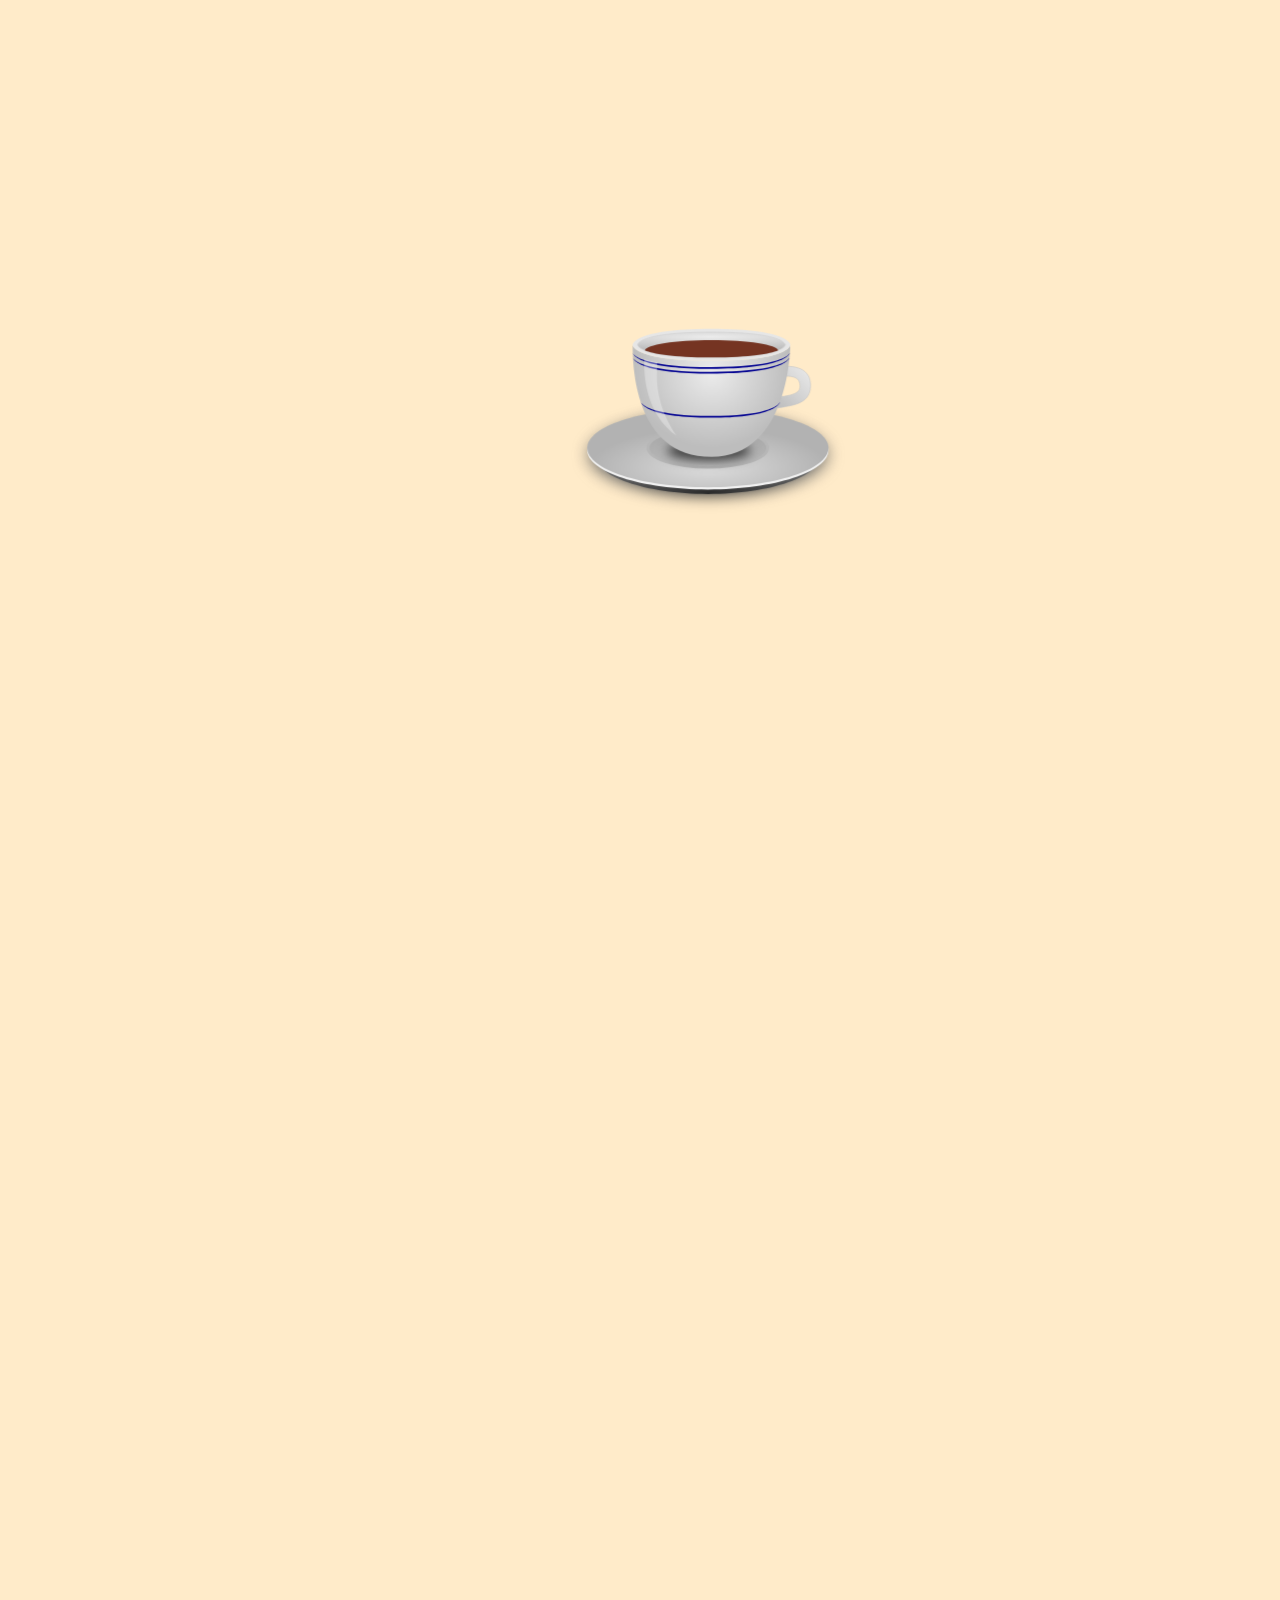
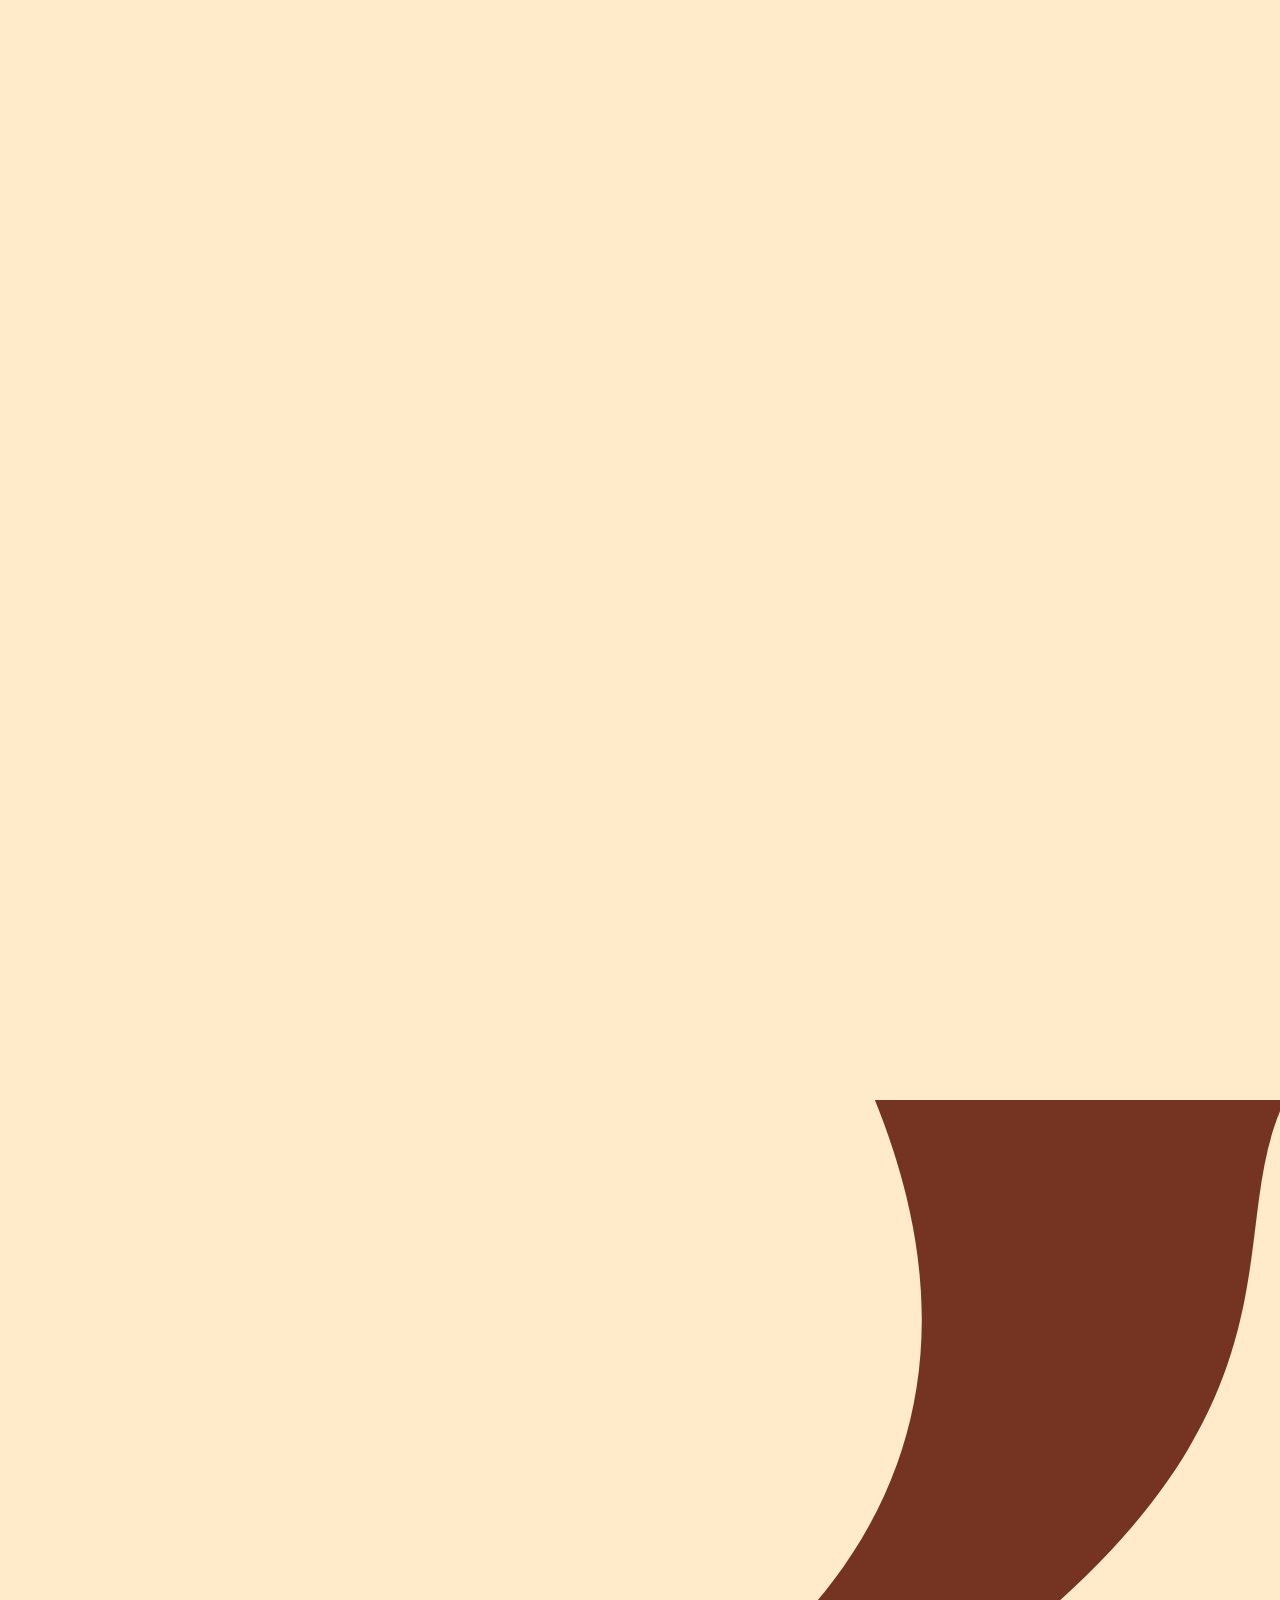
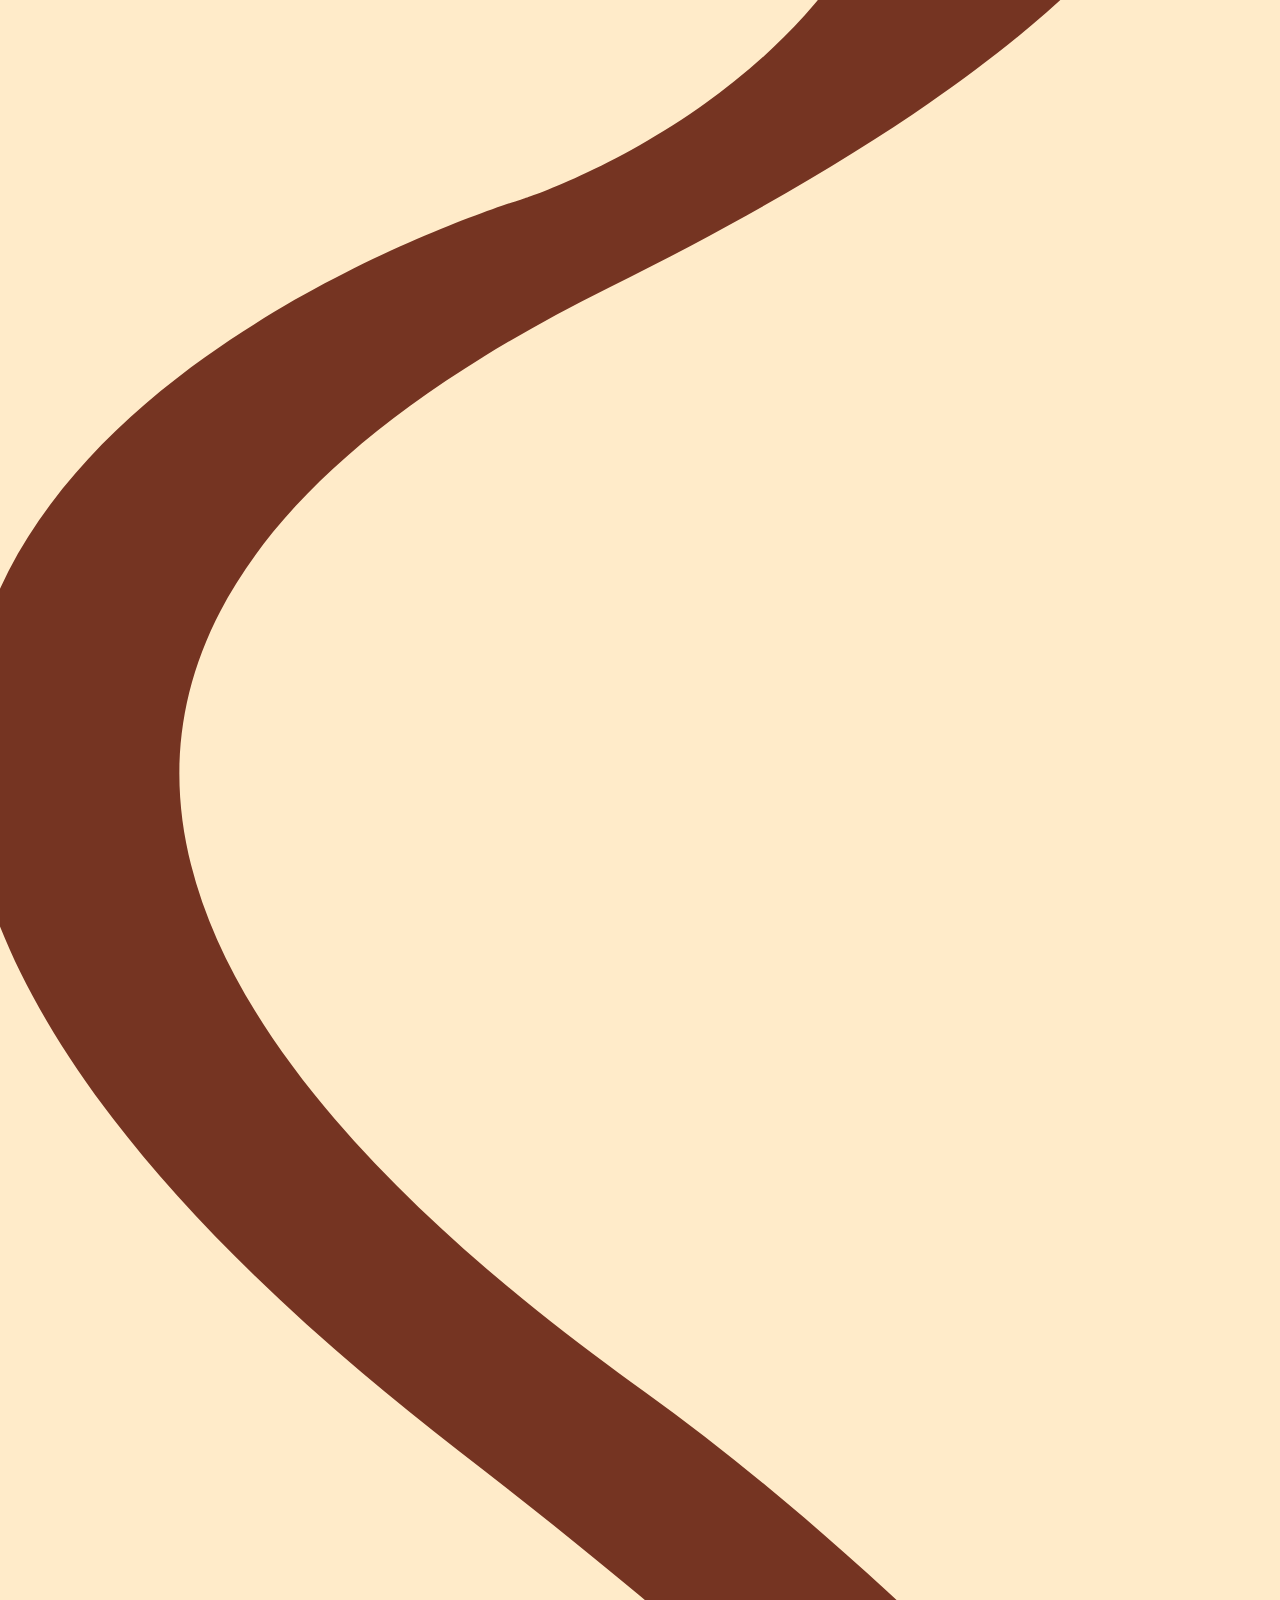
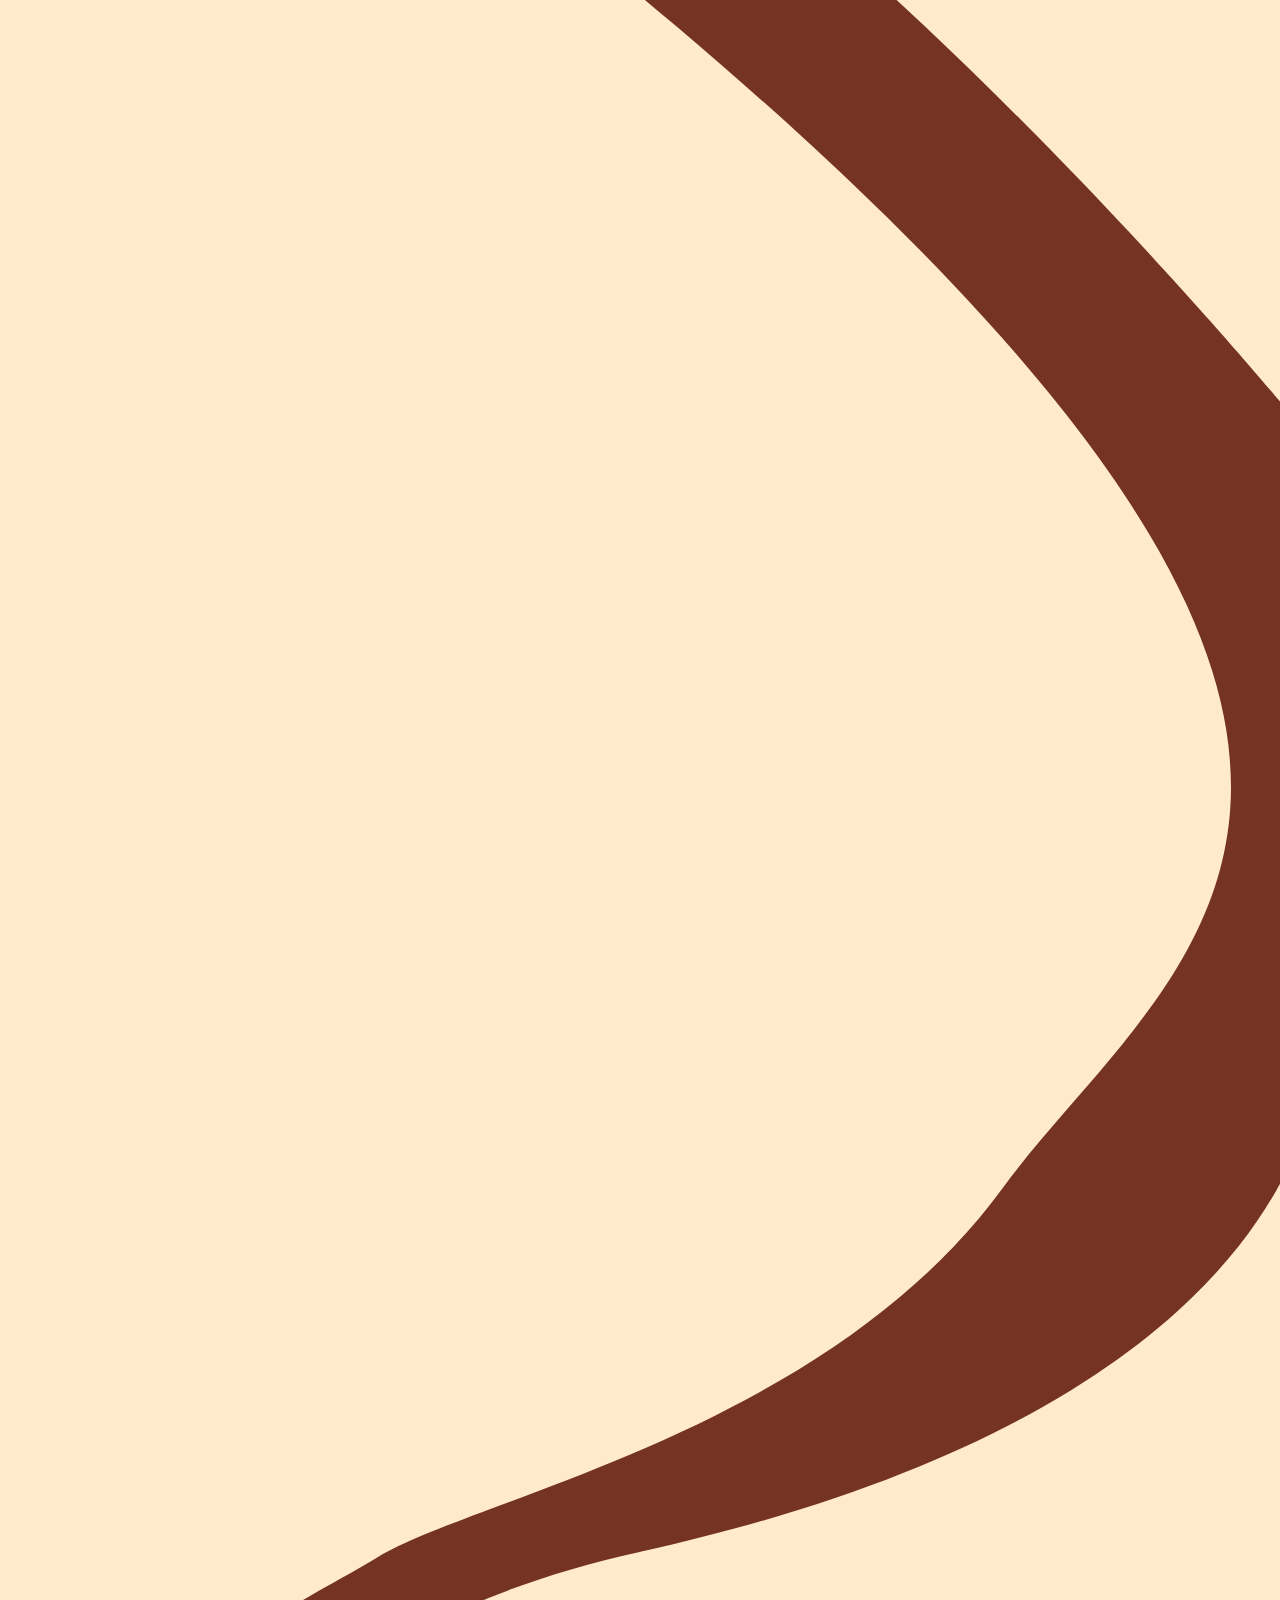
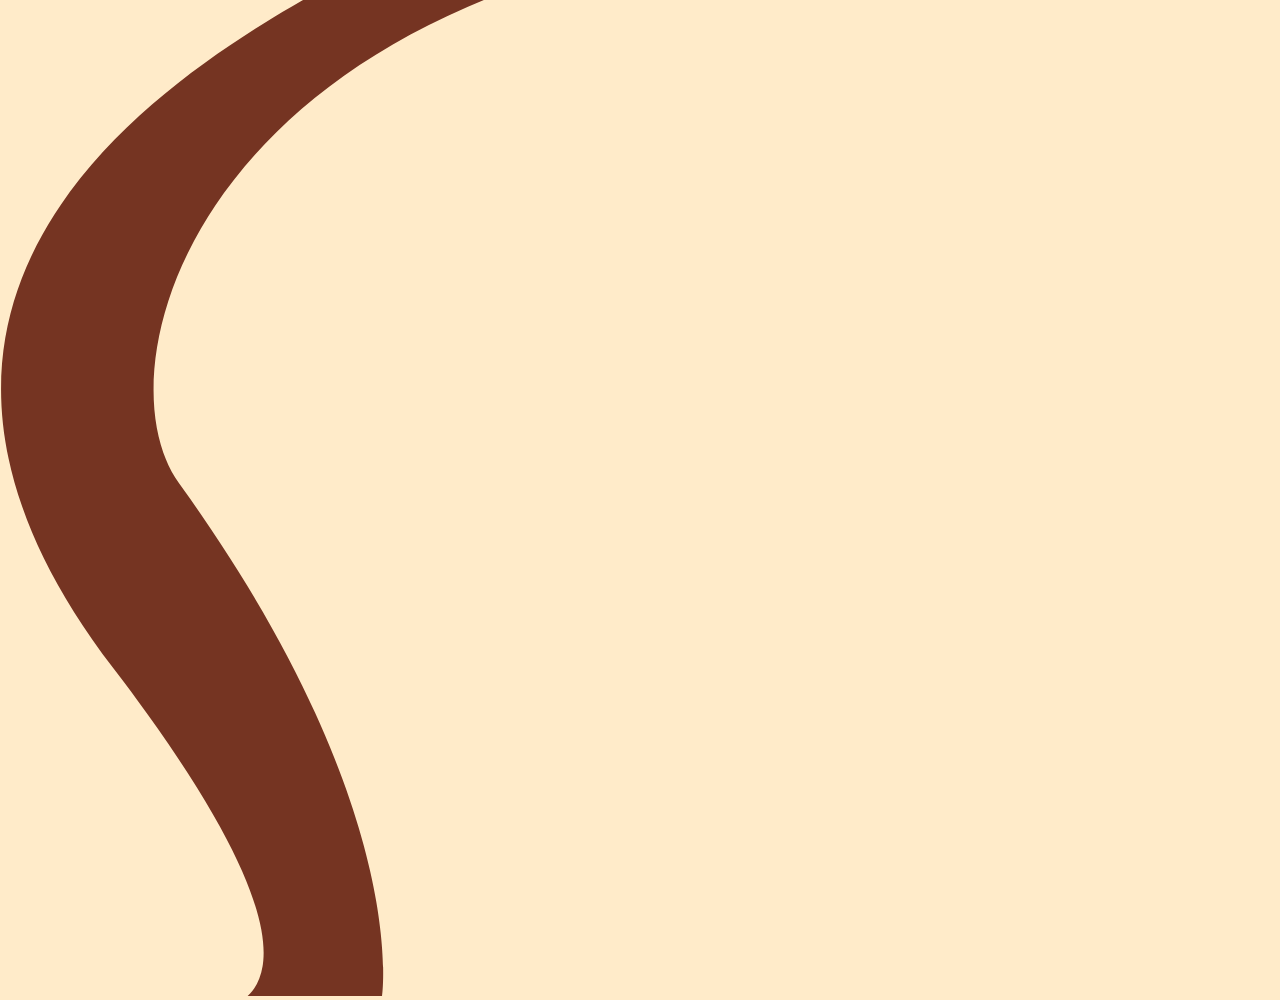
==== index.html @ e4ac47b8 "added coffee flow" ====
<!DOCTYPE html>
<html lang="en">

    <head>
        <meta charset="UTF-8">
        <meta http-equiv="X-UA-Compatible" content="IE=edge">
        <meta name="viewport" content="width=device-width, initial-scale=1.0">
        <title>Bean Sleepy</title>
        <link rel="stylesheet" href="./styles/style.css">
        <script defer src="./scripts/script.js"></script>
    </head>

    <body>
        <section id="landing-section"> <!--landing page with coffee spill-->
            <svg xmlns:dc="http://purl.org/dc/elements/1.1/" xmlns:cc="http://creativecommons.org/ns#"
                xmlns:rdf="http://www.w3.org/1999/02/22-rdf-syntax-ns#" xmlns:svg="http://www.w3.org/2000/svg"
                xmlns="http://www.w3.org/2000/svg" xmlns:xlink="http://www.w3.org/1999/xlink"
                xmlns:sodipodi="http://sodipodi.sourceforge.net/DTD/sodipodi-0.dtd"
                xmlns:inkscape="http://www.inkscape.org/namespaces/inkscape" viewBox="0 0 100 100" id="cup-svg"
                version="1.1" inkscape:version="0.48.4 r9939" sodipodi:docname="coffee cup.svg"
                inkscape:export-filename="/home/sankalpo/Projects/2010-05-30 Inkscape Drawings/coffee cup.png"
                inkscape:export-xdpi="128.01071" inkscape:export-ydpi="128.01071">
                <defs id="defs4">
                    <linearGradient id="linearGradient3872">
                        <stop style="stop-color:#bdbdbd;stop-opacity:1;" offset="0" id="stop3874" />
                        <stop style="stop-color:#ececec;stop-opacity:1;" offset="1" id="stop3876" />
                    </linearGradient>
                    <linearGradient id="linearGradient3858">
                        <stop style="stop-color:#5b3319;stop-opacity:1;" offset="0" id="stop3860" />
                        <stop id="stop3866" offset="0.60750896" style="stop-color:#6b4023;stop-opacity:1;" />
                        <stop style="stop-color:#713c19;stop-opacity:1;" offset="1" id="stop3862" />
                    </linearGradient>
                    <linearGradient id="linearGradient3845">
                        <stop style="stop-color:#ececec;stop-opacity:1;" offset="0" id="stop3847" />
                        <stop style="stop-color:#bdbdbd;stop-opacity:1;" offset="1" id="stop3849" />
                    </linearGradient>
                    <linearGradient id="linearGradient3835">
                        <stop style="stop-color:#ececec;stop-opacity:1;" offset="0" id="stop3837" />
                        <stop style="stop-color:#bdbdbd;stop-opacity:1;" offset="1" id="stop3839" />
                    </linearGradient>
                    <linearGradient id="linearGradient3768">
                        <stop id="stop3770" offset="0" style="stop-color:#2b2b2b;stop-opacity:1;" />
                        <stop id="stop3772" offset="1" style="stop-color:#666666;stop-opacity:1;" />
                    </linearGradient>
                    <linearGradient id="linearGradient3774">
                        <stop style="stop-color:#dddddd;stop-opacity:1;" offset="0" id="stop3776" />
                        <stop style="stop-color:#b2b2b2;stop-opacity:1;" offset="1" id="stop3778" />
                    </linearGradient>
                    <radialGradient inkscape:collect="always" xlink:href="#linearGradient3774" id="radialGradient3780"
                        cx="318.92859" cy="532.33282" fx="318.92859" fy="532.33282" r="134.64285"
                        gradientTransform="matrix(1,0,0,0.38726791,0,285.49248)" gradientUnits="userSpaceOnUse" />
                    <radialGradient inkscape:collect="always" xlink:href="#linearGradient3768" id="radialGradient2998"
                        gradientUnits="userSpaceOnUse" gradientTransform="matrix(1,0,0,0.38726791,0,285.49248)"
                        cx="318.54388" cy="596.9176" fx="318.54388" fy="596.9176" r="134.64285" />
                    <filter inkscape:collect="always" id="filter3796" x="-0.085353471" width="1.1707069" y="-0.22039904"
                        height="1.440798" color-interpolation-filters="sRGB">
                        <feGaussianBlur inkscape:collect="always" stdDeviation="9.5768626" id="feGaussianBlur3798" />
                    </filter>
                    <radialGradient inkscape:collect="always" xlink:href="#linearGradient3768" id="radialGradient3800"
                        gradientUnits="userSpaceOnUse" gradientTransform="matrix(1,0,0,0.38726791,0,285.49248)"
                        cx="318.54388" cy="596.9176" fx="318.54388" fy="596.9176" r="134.64285" />
                    <radialGradient inkscape:collect="always" xlink:href="#linearGradient3835" id="radialGradient3841"
                        cx="210.12627" cy="171.96506" fx="210.12627" fy="171.96506" r="50.5"
                        gradientTransform="matrix(1,0,0,0.94050949,0,17.773989)" gradientUnits="userSpaceOnUse" />
                    <radialGradient inkscape:collect="always" xlink:href="#linearGradient3845" id="radialGradient3851"
                        cx="210" cy="133.15858" fx="210" fy="133.15858" r="47.143269"
                        gradientTransform="matrix(2.2508343,0,0,0.17294998,-262.67519,134.28164)"
                        gradientUnits="userSpaceOnUse" />
                    <radialGradient inkscape:collect="always" xlink:href="#linearGradient3858" id="radialGradient3864"
                        cx="205.10008" cy="162.01147" fx="205.10008" fy="162.01147" r="42.25"
                        gradientTransform="matrix(1.2810667,-0.1083445,0.0166861,0.19729675,-60.374717,154.56455)"
                        gradientUnits="userSpaceOnUse" />
                    <linearGradient inkscape:collect="always" xlink:href="#linearGradient3872" id="linearGradient3878"
                        x1="251.90672" y1="201.83722" x2="275.47345" y2="175.95207" gradientUnits="userSpaceOnUse"
                        gradientTransform="matrix(0.89284754,0,0,1.0008284,26.764606,-0.15652408)" />
                    <filter inkscape:collect="always" id="filter3917" x="-0.17163934" width="1.3432786" y="-0.39885715"
                        height="1.7977144" color-interpolation-filters="sRGB">
                        <feGaussianBlur inkscape:collect="always" stdDeviation="2.2033952" id="feGaussianBlur3919" />
                    </filter>
                    <filter inkscape:collect="always" id="filter3931" x="-0.18547352" width="1.370947" y="-0.088691317"
                        height="1.1773826" color-interpolation-filters="sRGB">
                        <feGaussianBlur inkscape:collect="always" stdDeviation="1.2654703" id="feGaussianBlur3933" />
                    </filter>
                    <linearGradient inkscape:collect="always" xlink:href="#linearGradient3872" id="linearGradient3948"
                        gradientUnits="userSpaceOnUse"
                        gradientTransform="matrix(0.89284754,0,0,1.0008284,26.764606,-0.15652408)" x1="251.90672"
                        y1="201.83722" x2="275.47345" y2="175.95207" />
                    <radialGradient inkscape:collect="always" xlink:href="#linearGradient3835" id="radialGradient3950"
                        gradientUnits="userSpaceOnUse" gradientTransform="matrix(1,0,0,0.94050949,0,17.773989)"
                        cx="210.12627" cy="171.96506" fx="210.12627" fy="171.96506" r="50.5" />
                    <radialGradient inkscape:collect="always" xlink:href="#linearGradient3845" id="radialGradient3952"
                        gradientUnits="userSpaceOnUse"
                        gradientTransform="matrix(2.2508343,0,0,0.17294998,-262.67519,134.28164)" cx="210"
                        cy="133.15858" fx="210" fy="133.15858" r="47.143269" />
                    <radialGradient inkscape:collect="always" xlink:href="#linearGradient3858" id="radialGradient3954"
                        gradientUnits="userSpaceOnUse"
                        gradientTransform="matrix(1.2810667,-0.1083445,0.0166861,0.19729675,-60.374717,154.56455)"
                        cx="205.10008" cy="162.01147" fx="205.10008" fy="162.01147" r="42.25" />
                    <filter inkscape:collect="always" id="filter3962" x="-0.14918919" width="1.2983783" y="-0.61333334"
                        height="2.2266667" color-interpolation-filters="sRGB">
                        <feGaussianBlur inkscape:collect="always" stdDeviation="5.8083771" id="feGaussianBlur3964" />
                    </filter>
                </defs>
                <sodipodi:namedview id="base" pagecolor="#ffffff" bordercolor="#666666" borderopacity="1.0"
                    inkscape:pageopacity="0.0" inkscape:pageshadow="2" inkscape:zoom="1.979899" inkscape:cx="295.61201"
                    inkscape:cy="188.72964" inkscape:document-units="px" inkscape:current-layer="layer1"
                    showgrid="false" inkscape:window-width="2560" inkscape:window-height="1337" inkscape:window-x="0"
                    inkscape:window-y="0" inkscape:window-maximized="1" inkscape:snap-global="false" fit-margin-top="0"
                    fit-margin-left="0" fit-margin-right="0" fit-margin-bottom="0">
                    <inkscape:grid type="xygrid" id="grid3809" empspacing="5" visible="true" enabled="true"
                        snapvisiblegridlinesonly="true" originx="-142.44775px" originy="-485.88338px" />
                </sodipodi:namedview>
                <metadata id="metadata7">
                    <rdf:RDF>
                        <cc:Work rdf:about="">
                            <dc:format>image/svg+xml</dc:format>
                            <dc:type rdf:resource="http://purl.org/dc/dcmitype/StillImage" />
                            <dc:title></dc:title>
                        </cc:Work>
                    </rdf:RDF>
                </metadata>
                <g inkscape:label="Layer 1" inkscape:groupmode="layer" id="layer1"
                    transform="translate(-242.44775,-314.94572)">
                    <g id="g3802">
                        <path transform="matrix(0.97750966,0,0,0.87702384,7.1567489,56.584441)"
                            d="m 452.85715,465.93362 c 0,28.79771 -60.28166,52.14286 -134.64286,52.14286 -74.36119,0 -134.64285,-23.34515 -134.64285,-52.14286 0,-28.7977 60.28166,-52.14285 134.64285,-52.14285 74.3612,0 134.64286,23.34515 134.64286,52.14285 z"
                            sodipodi:ry="52.142857" sodipodi:rx="134.64285" sodipodi:cy="465.93362"
                            sodipodi:cx="318.21429" id="path3778"
                            style="color:#000000;fill:url(#radialGradient3800);fill-opacity:1;fill-rule:nonzero;stroke:none;stroke-width:1;marker:none;visibility:visible;display:inline;overflow:visible;filter:url(#filter3796);enable-background:accumulate"
                            sodipodi:type="arc" />
                        <path sodipodi:type="arc"
                            style="color:#000000;fill:url(#radialGradient2998);fill-opacity:1;fill-rule:nonzero;stroke:none;stroke-width:1;marker:none;visibility:visible;display:inline;overflow:visible;enable-background:accumulate"
                            id="path2996" sodipodi:cx="318.21429" sodipodi:cy="465.93362" sodipodi:rx="134.64285"
                            sodipodi:ry="52.142857"
                            d="m 452.85715,465.93362 c 0,28.79771 -60.28166,52.14286 -134.64286,52.14286 -74.36119,0 -134.64285,-23.34515 -134.64285,-52.14286 0,-28.7977 60.28166,-52.14285 134.64285,-52.14285 74.3612,0 134.64286,23.34515 134.64286,52.14285 z"
                            transform="matrix(0.93899204,0,0,0.84246575,19.413605,72.686217)" />
                        <path sodipodi:type="arc"
                            style="color:#000000;fill:#f2f2f2;fill-opacity:1;fill-rule:nonzero;stroke:none;stroke-width:1;marker:none;visibility:visible;display:inline;overflow:visible;enable-background:accumulate"
                            id="path3788" sodipodi:cx="318.21429" sodipodi:cy="465.93362" sodipodi:rx="134.64285"
                            sodipodi:ry="52.142857"
                            d="m 452.85715,465.93362 c 0,28.79771 -60.28166,52.14286 -134.64286,52.14286 -74.36119,0 -134.64285,-23.34515 -134.64285,-52.14286 0,-28.7977 60.28166,-52.14285 134.64285,-52.14285 74.3612,0 134.64286,23.34515 134.64286,52.14285 z"
                            transform="matrix(1,0,0,0.84246575,0,67.686217)" />
                        <path transform="matrix(1,0,0,0.84246575,0,65.186217)"
                            d="m 452.85715,465.93362 c 0,28.79771 -60.28166,52.14286 -134.64286,52.14286 -74.36119,0 -134.64285,-23.34515 -134.64285,-52.14286 0,-28.7977 60.28166,-52.14285 134.64285,-52.14285 74.3612,0 134.64286,23.34515 134.64286,52.14285 z"
                            sodipodi:ry="52.142857" sodipodi:rx="134.64285" sodipodi:cy="465.93362"
                            sodipodi:cx="318.21429" id="path2985"
                            style="color:#000000;fill:url(#radialGradient3780);fill-opacity:1;fill-rule:nonzero;stroke:none;stroke-width:1;marker:none;visibility:visible;display:inline;overflow:visible;enable-background:accumulate"
                            sodipodi:type="arc" />
                        <path sodipodi:type="arc"
                            style="color:#000000;fill:#979797;fill-opacity:0.39215686;fill-rule:nonzero;stroke:#b7b7b7;stroke-width:6.59053087;stroke-miterlimit:4;stroke-opacity:1;stroke-dasharray:none;marker:none;visibility:visible;display:inline;overflow:visible;enable-background:accumulate"
                            id="path3774" sodipodi:cx="318.21429" sodipodi:cy="465.93362" sodipodi:rx="134.64285"
                            sodipodi:ry="52.142857"
                            d="m 452.85715,465.93362 c 0,28.79771 -60.28166,52.14286 -134.64286,52.14286 -74.36119,0 -134.64285,-23.34515 -134.64285,-52.14286 0,-28.7977 60.28166,-52.14285 134.64285,-52.14285 74.3612,0 134.64286,23.34515 134.64286,52.14285 z"
                            transform="matrix(0.49593495,0,0,0.41780821,160.4007,263.04844)" />
                    </g>
                    <path sodipodi:type="arc"
                        style="color:#000000;fill:#3f3f3f;fill-opacity:1;fill-rule:nonzero;stroke:none;stroke-width:0.40000001;marker:none;visibility:visible;display:inline;overflow:visible;filter:url(#filter3962);enable-background:accumulate"
                        id="path3956" sodipodi:cx="319.46075" sodipodi:cy="460.66534" sodipodi:rx="46.719555"
                        sodipodi:ry="11.364216"
                        d="m 366.18031,460.66534 c 0,6.27629 -20.91706,11.36422 -46.71956,11.36422 -25.80249,0 -46.71955,-5.08793 -46.71955,-11.36422 0,-6.27628 20.91706,-11.36421 46.71955,-11.36421 25.8025,0 46.71956,5.08793 46.71956,11.36421 z" />
                    <g id="g3935">
                        <path sodipodi:nodetypes="csccscc" inkscape:connector-curvature="0" id="path3870"
                            d="m 251.07552,176.04574 c 12.32388,-1.2669 22.11463,1.12776 21.75113,12.22655 -0.38343,11.70685 -12.37162,11.927 -22.95488,13.90396 0.0276,-3.80656 0.26637,-2.57414 0.31493,-6.83647 6.5479,-0.99192 15.63839,-1.53064 15.95866,-6.38792 0.49031,-7.43564 -5.71381,-7.4901 -15.50415,-6.68587 0.21735,-1.51069 0.43431,-6.22025 0.43431,-6.22025 z"
                            style="fill:url(#linearGradient3948);fill-opacity:1;stroke:#c5c5c5;stroke-width:0.37811896;stroke-linecap:butt;stroke-linejoin:miter;stroke-miterlimit:4;stroke-opacity:1;stroke-dasharray:none" />
                        <path inkscape:connector-curvature="0" id="path3811"
                            d="m 160,162.36218 c 0,10 0,70 50,70 50,0 50,-70 50,-70 0,0 0,10 -50,10 -50,0 -50,-10 -50,-10 z"
                            style="fill:url(#radialGradient3950);fill-opacity:1;stroke:none" />
                        <path inkscape:connector-curvature="0" id="path3813"
                            d="m 160,162.36218 c 0,0 0,10 50,10 50,0 50,-10 50,-10 0,0 0,-10 -50,-10 -50,0 -50,10 -50,10 z"
                            style="fill:#e6e6e6;fill-opacity:1;stroke:none" />
                        <path
                            style="fill:url(#radialGradient3952);fill-opacity:1;stroke:#d6d6d6;stroke-width:0.55035448;stroke-miterlimit:4;stroke-opacity:1;stroke-dasharray:none"
                            d="m 163.13191,162.36218 c 0,0 0,7.87825 46.86809,7.87825 46.86809,0 46.86809,-7.87825 46.86809,-7.87825 0,0 0,-7.87825 -46.86809,-7.87825 -46.86809,0 -46.86809,7.87825 -46.86809,7.87825 z"
                            id="path3843" inkscape:connector-curvature="0" />
                        <path id="path3853"
                            d="m 210,159.375 c -23.02156,0 -41.72102,2.87969 -42.25,6.46875 5.35322,2.11403 16.93381,4.40625 42.25,4.40625 25.31619,0 36.89678,-2.29222 42.25,-4.40625 C 251.72102,162.25469 233.02156,159.375 210,159.375 z"
                            style="fill-opacity:1;fill-rule:nonzero;stroke:none;stroke-width:0.60000002;marker:none;visibility:visible;display:inline;overflow:visible;enable-background:accumulate"
                            inkscape:connector-curvature="0" />
                        <path inkscape:connector-curvature="0" id="path3882"
                            d="m 259.75711,167.5672 c -1.98019,2.70281 -10.75659,8.6875 -49.87146,8.6875 -38.78461,0 -47.72904,-5.89035 -49.80838,-8.625 1.19126,2.46133 8.19459,9.71875 49.80838,9.71875 41.99353,0 48.77465,-7.3871 49.87146,-9.78125 z"
                            style="fill:#000091;fill-opacity:1;stroke:none" />
                        <path style="fill:#000091;fill-opacity:1;stroke:none"
                            d="m 259.52035,170.5672 c -1.97297,2.70281 -10.71741,8.6875 -49.68983,8.6875 -38.64335,0 -47.55521,-5.89035 -49.62698,-8.625 1.18692,2.46133 8.16474,9.71875 49.62698,9.71875 41.84059,0 48.59702,-7.3871 49.68983,-9.78125 z"
                            id="path3893" inkscape:connector-curvature="0" />
                        <path inkscape:connector-curvature="0" id="path3895"
                            d="m 253.56356,198.0672 c -1.75555,2.70281 -9.5363,8.6875 -44.21379,8.6875 -34.38469,0 -42.31441,-5.89035 -44.15787,-8.625 1.05611,2.46133 7.26495,9.71875 44.15787,9.71875 37.22956,0 43.24141,-7.3871 44.21379,-9.78125 z"
                            style="fill:#000091;fill-opacity:1;stroke:none" />
                        <path sodipodi:nodetypes="cccc" inkscape:connector-curvature="0" id="path3897"
                            d="m 167.41071,171.24611 c -0.45277,10.28536 0.91716,34.00232 20.26261,47.81359 -14.58004,-22.09427 -12.28553,-38.09173 -11.95903,-45.80466 -2.58929,-0.35714 -5.98215,-1.20535 -8.30358,-2.00893 z"
                            style="fill:#ffffff;fill-opacity:0.31315792;stroke:none" />
                    </g>
                </g>
            </svg>


            <!--puddle svg-->
            <svg xmlns:inkscape="http://www.inkscape.org/namespaces/inkscape"
                xmlns:rdf="http://www.w3.org/1999/02/22-rdf-syntax-ns#" xmlns="http://www.w3.org/2000/svg"
                xmlns:sodipodi="http://sodipodi.sourceforge.net/DTD/sodipodi-0.dtd"
                xmlns:cc="http://creativecommons.org/ns#" xmlns:xlink="http://www.w3.org/1999/xlink"
                xmlns:dc="http://purl.org/dc/elements/1.1/" xmlns:svg="http://www.w3.org/2000/svg"
                xmlns:ns1="http://sozi.baierouge.fr" id="coffee-puddle" sodipodi:docname="New document 1"
                viewBox="0 0 575.44 450" version="1.1" inkscape:version="0.48.0 r9654">
                <defs id="defs4">
                    <linearGradient id="linearGradient3884" inkscape:collect="always">
                        <stop id="stop3886" style="stop-color:#fad0fa" offset="0" />
                        <stop id="stop3888" style="stop-color:#fad0fa;stop-opacity:0" offset="1" />
                    </linearGradient>
                    <linearGradient id="linearGradient3876" inkscape:collect="always">
                        <stop id="stop3878" style="stop-color:#fafafa" offset="0" />
                        <stop id="stop3880" style="stop-color:#fafafa;stop-opacity:0" offset="1" />
                    </linearGradient>
                    <filter id="filter3939" inkscape:collect="always" color-interpolation-filters="sRGB">
                        <feGaussianBlur id="feGaussianBlur3941" stdDeviation="7.6795675" inkscape:collect="always" />
                    </filter>
                    <filter id="filter3953" height="1.297" width="1.0416" color-interpolation-filters="sRGB" y="-.14850"
                        x="-.020821" inkscape:collect="always">
                        <feGaussianBlur id="feGaussianBlur3955" stdDeviation="9.263301" inkscape:collect="always" />
                    </filter>
                    <filter id="filter4115" height="1.2541" width="1.0378" color-interpolation-filters="sRGB"
                        y="-.12704" x="-.018877" inkscape:collect="always">
                        <feGaussianBlur id="feGaussianBlur4117" stdDeviation="8.7708833" inkscape:collect="always" />
                    </filter>
                    <filter id="filter4154" height="1.3853" width="1.0822" color-interpolation-filters="sRGB"
                        y="-.19263" x="-.041124" inkscape:collect="always">
                        <feGaussianBlur id="feGaussianBlur4156" stdDeviation="3.081011" inkscape:collect="always" />
                    </filter>
                    <filter id="filter4166" height="1.2292" width="1.0489" color-interpolation-filters="sRGB"
                        y="-.11459" x="-.024464" inkscape:collect="always">
                        <feGaussianBlur id="feGaussianBlur4168" stdDeviation="1.8327969" inkscape:collect="always" />
                    </filter>
                    <radialGradient id="radialGradient4355" gradientUnits="userSpaceOnUse" cy="26.51" cx="-897.43"
                        gradientTransform="matrix(1 0 0 1.316 0 -8.3784)" r="19.196" inkscape:collect="always">
                        <stop id="stop3912" style="stop-color:#f8f8f8" offset="0" />
                        <stop id="stop3914" style="stop-color:#f8f8f8;stop-opacity:0" offset="1" />
                    </radialGradient>
                    <radialGradient id="radialGradient4357" xlink:href="#linearGradient3884"
                        gradientUnits="userSpaceOnUse" cy="594.75" cx="-774.6"
                        gradientTransform="matrix(.82451 .083758 .12427 1.0449 -213.83 40.859)" r="20.421"
                        inkscape:collect="always" />
                    <radialGradient id="radialGradient4359" gradientUnits="userSpaceOnUse" cy="333" cx="-691.4"
                        gradientTransform="matrix(1 0 0 1.6121 0 -211.89)" r="14.248" inkscape:collect="always">
                        <stop id="stop3902" style="stop-color:#fafafa" offset="0" />
                        <stop id="stop3904" style="stop-color:#fafafa;stop-opacity:0" offset="1" />
                    </radialGradient>
                    <radialGradient id="radialGradient4361" gradientUnits="userSpaceOnUse" cy="506.34" cx="-852.68"
                        gradientTransform="matrix(1 0 0 1.7578 0 -387.38)" r="15.156" inkscape:collect="always">
                        <stop id="stop3870" style="stop-color:#fafafa" offset="0" />
                        <stop id="stop3872" style="stop-color:#fafafa;stop-opacity:0" offset="1" />
                    </radialGradient>
                    <radialGradient id="radialGradient4363" gradientUnits="userSpaceOnUse" cy="399.27" cx="-863.08"
                        gradientTransform="matrix(1 0 0 1.7632 0 -315.32)" r="19.196" inkscape:collect="always">
                        <stop id="stop3862" style="stop-color:#fafafa" offset="0" />
                        <stop id="stop3864" style="stop-color:#fafafa;stop-opacity:0" offset="1" />
                    </radialGradient>
                    <radialGradient id="radialGradient4365" xlink:href="#linearGradient3876"
                        gradientUnits="userSpaceOnUse" cy="580.61" cx="-890.77"
                        gradientTransform="matrix(1 0 0 1.2449 0 -139.66)" r="13.35" inkscape:collect="always" />
                    <radialGradient id="radialGradient4367" xlink:href="#linearGradient3876"
                        gradientUnits="userSpaceOnUse" cy="580.61" cx="-890.77"
                        gradientTransform="matrix(1 0 0 1.8155 0 -473.49)" r="13.35" inkscape:collect="always" />
                    <radialGradient id="radialGradient4371" gradientUnits="userSpaceOnUse" cy="409.37" cx="-412.56"
                        gradientTransform="matrix(1 0 0 1.4735 2.0203 -195.83)" r="19.196" inkscape:collect="always">
                        <stop id="stop3894" style="stop-color:#fafafa" offset="0" />
                        <stop id="stop3896" style="stop-color:#fafafa;stop-opacity:0" offset="1" />
                    </radialGradient>
                </defs>
                <sodipodi:namedview id="base" bordercolor="#666666" inkscape:pageshadow="2" inkscape:window-y="-8"
                    fit-margin-left="0" pagecolor="#ffffff" fit-margin-top="0" inkscape:window-maximized="1"
                    inkscape:zoom="0.35" inkscape:window-x="-8" inkscape:window-height="738" showgrid="false"
                    borderopacity="1.0" inkscape:current-layer="layer1" inkscape:cx="-314.24062" inkscape:cy="289.39665"
                    fit-margin-right="0" fit-margin-bottom="0" inkscape:window-width="1280" inkscape:pageopacity="0.0"
                    inkscape:document-units="px" />
                <g id="layer1" inkscape:label="Layer 1" inkscape:groupmode="layer"
                    transform="translate(-20.146 -313.1)">
                    <g id="g4283" transform="matrix(.49726 0 0 .49726 615.36 370.86)">
                        <g id="g4266">
                            <path id="path3834" style="filter:url(#filter4115);fill:#7a7a7a"
                                d="m-142.54 724.75c4.2807 26.911-98.328 24.018-238.98 19.991 16.905 31.375-207.73 15.354-315.26 22.313-249.46 7.4312-56.798-45.87-120.46-45.958-128.4 46.855-420.66 6.3546-346.98-12.575 163.32-39.135-31.145-71.575 265.34-78.48 323.96-50.942 460-22.954 631.43 10.03 193.23 42.094-240.75 41.552-101.4 46.799 132.58-4.4514 459.62 34.321 226.31 37.879z"
                                inkscape:transform-center-x="19.408511" inkscape:transform-center-y="4.46015"
                                inkscape:connector-curvature="0" sodipodi:nodetypes="ccccccccc" />
                            <path id="outer-puddle"
                                d="m-142.54 718.59c4.2807 26.911-98.328 24.018-238.98 19.991 16.905 31.375-207.73 15.354-315.26 22.313-249.46 7.4312-56.798-45.87-120.46-45.958-128.4 46.855-420.66 6.3546-346.98-12.575 163.32-39.135-31.145-71.575 265.34-78.48 323.96-50.942 460-22.954 631.43 10.03 193.23 42.094-240.75 41.552-101.4 46.799 132.58-4.4514 459.62 34.321 226.31 37.879z"
                                inkscape:transform-center-x="19.408511" inkscape:transform-center-y="4.46015"
                                inkscape:connector-curvature="0" sodipodi:nodetypes="ccccccccc" />
                            <path id="path3943" style="filter:url(#filter3953);" inkscape:connector-curvature="0"
                                d="m-592.78 595.33c-103.92 0.19066-207.22 13.189-309.84 28.1-53.036 2.2564-107.28 1.1797-158.84 14.275-8.5888 2.7086-15.578 9.7614-17.437 18.625-9.3761 20.503-31.708 30.018-51.876 36.384-9.7944 3.1365-19.819 5.7098-29.624 8.6156 24.86 8.524 51.401 10.19 77.239 13.679 70.138 7.2861 141.43 7.4843 211.18-3.0708 19.002-3.0139 37.509-8.3896 55.888-13.599 7.8557-0.55594 19.116 1.5016 20.438 10.803-0.30205 11.604-13.103 16.009-20.094 23.25-1.6215 1.1155-6.9172 4.6671-2.5312 5.5625 13.715 5.2887 28.748 4.6772 43.153 6.2011 62.391 3.1764 124.75-3.6581 187.16-1.9511 61.811-0.0154 124.01 2.6008 185.45-5.5204 4.3215-0.98117 9.9681-1.8581 13.022-4.8859-2.7993-3.3553-6.0336-6.3195-8.2812-10.125 75.717 0.62541 151.85 7.6043 227.28-1.8438 7.0277-1.4679 15.663-2.7948 20.188-8.8125-0.8059-2.9573-2.8732-9.0608 2.3744-8.8797 18.425-0.66966 36.886-0.46153 55.282-1.839-40.186-7.3965-81.031-10.233-121.67-14.386-56.995-5.0194-114.25-6.2258-171.42-6.4892-6.6164-0.29277-16.149-0.21776-19-7.4375-1.6336-7.3476 7.1237-11.966 13.466-11.013 53.982-4.5727 108.8-4.1751 161.72-16.549-34.947-12.824-72.302-16.871-108.68-24.367-83.912-15.731-169.05-25.395-254.54-24.727z"
                                transform="matrix(1 0 0 .92352 0 56.915)" />
                            <path id="path3776" sodipodi:rx="89.90358" sodipodi:ry="19.192898"
                                style="filter:url(#filter4166);stroke:#eaeaea;fill:none" sodipodi:type="arc"
                                d="m-549.52 534.15c0 10.6-40.251 19.193-89.904 19.193-49.652 0-89.904-8.593-89.904-19.193s40.251-19.193 89.904-19.193c49.652 0 89.904 8.593 89.904 19.193z"
                                transform="matrix(1 0 0 .74987 -177.79 269.73)" sodipodi:cy="534.15393"
                                sodipodi:cx="-639.42657" />
                            <path id="path3782" sodipodi:rx="89.90358" sodipodi:ry="19.192898"
                                style="stroke:#eaeaea;fill:none" sodipodi:type="arc"
                                d="m-549.52 534.15c0 10.6-40.251 19.193-89.904 19.193-49.652 0-89.904-8.593-89.904-19.193s40.251-19.193 89.904-19.193c49.652 0 89.904 8.593 89.904 19.193z"
                                transform="matrix(.66009 0 0 .44085 -397.54 436.49)" sodipodi:cy="534.15393"
                                sodipodi:cx="-639.42657" />
                            <path id="path3784" sodipodi:rx="89.90358" sodipodi:ry="19.192898"
                                style="filter:url(#filter4154);stroke:#eaeaea;stroke-dasharray:0.99789333, 0.99789333;stroke-width:1.9958;fill:none"
                                sodipodi:type="arc"
                                d="m-549.52 534.15c0 10.6-40.251 19.193-89.904 19.193-49.652 0-89.904-8.593-89.904-19.193s40.251-19.193 89.904-19.193c49.652 0 89.904 8.593 89.904 19.193z"
                                transform="matrix(1.4673 0 0 1.162 122.78 45.526)" sodipodi:cy="534.15393"
                                sodipodi:cx="-639.42657" />
                            <path id="path4057"
                                d="m-210.21 721.97c-0.0155-0.13156 33.1-1.0482 34.128-4.6593 0.94173-3.3071 13.035-9.6022 14.668-1.2863 0.97679 4.9719-10.069 5.2345-23.543 6.8764-13.475 1.6419-25.112 0.15874-25.253-0.93073z"
                                sodipodi:nodetypes="sssss" style="fill:#fbfbfb" inkscape:connector-curvature="0" />
                            <path id="path4063" sodipodi:nodetypes="sssss" style="fill:#fbfbfb"
                                inkscape:connector-curvature="0"
                                d="m-718.4 695.53c-0.0422-0.11455 40.331-11.08 40.954-14.669 0.57059-3.287 14.265-12.696 17.729-5.6552 2.0709 4.2096-11.403 7.8278-27.608 13.44-16.205 5.6124-30.71 7.8286-31.075 6.8839z" />
                            <path id="path4065" sodipodi:nodetypes="sssss" style="opacity:.94248;fill:#fbfbfb"
                                inkscape:connector-curvature="0"
                                d="m-654.01 739.37c-0.0346-0.12964 221.82-2.5629 223.34-6.2768 1.3918-3.4012 21.535-10.976 24.832-2.8513 1.9712 4.8577-16.772 6.3002-39.554 9.3787-22.783 3.0786-208.3 0.82162-208.61-0.25062z" />
                            <path id="path4170" style="fill:#fbfbfb"
                                d="m-1038 642.64c0.1189 0.11903-21.414 5.7228-19.105 9.1994 2.1142 3.1838-0.796 10.725-8.8069 3.2936-4.7892-4.4427 2.429-6.2721 10.137-9.722 7.7076-3.45 16.775-3.7552 17.775-2.771z"
                                inkscape:transform-center-x="-2.4434592" sodipodi:nodetypes="sssss"
                                inkscape:transform-center-y="14.821297" inkscape:connector-curvature="0" />
                            <path id="path4172" sodipodi:rx="89.90358" sodipodi:ry="19.192898"
                                style="filter:url(#filter4154);stroke:#eaeaea;stroke-dasharray:0.99789333, 0.99789333;stroke-width:1.9958;fill:none"
                                sodipodi:type="arc"
                                d="m-549.52 534.15c0 10.6-40.251 19.193-89.904 19.193-49.652 0-89.904-8.593-89.904-19.193s40.251-19.193 89.904-19.193c49.652 0 89.904 8.593 89.904 19.193z"
                                transform="matrix(.65103 0 0 .35617 -7.3291 452.72)" sodipodi:cy="534.15393"
                                sodipodi:cx="-639.42657" />
                            <path id="path4174" sodipodi:rx="89.90358" sodipodi:ry="19.192898"
                                style="filter:url(#filter4154);stroke:#eaeaea;stroke-dasharray:0.99789333, 0.99789333;stroke-width:1.9958;fill:none"
                                sodipodi:type="arc"
                                d="m-549.52 534.15c0 10.6-40.251 19.193-89.904 19.193-49.652 0-89.904-8.593-89.904-19.193s40.251-19.193 89.904-19.193c49.652 0 89.904 8.593 89.904 19.193z"
                                transform="matrix(.87071 0 0 .69813 134.17 269.02)" sodipodi:cy="534.15393"
                                sodipodi:cx="-639.42657" />
                        </g>
                    </g>
                </g>
                <metadata>
                    <rdf:RDF>
                        <cc:Work>
                            <dc:format>image/svg+xml</dc:format>
                            <dc:type rdf:resource="http://purl.org/dc/dcmitype/StillImage" />
                            <cc:license rdf:resource="http://creativecommons.org/licenses/publicdomain/" />
                            <dc:publisher>
                                <cc:Agent rdf:about="http://openclipart.org/">
                                    <dc:title>Openclipart</dc:title>
                                </cc:Agent>
                            </dc:publisher>
                            <dc:title>Ink Drip</dc:title>
                            <dc:date>2011-03-06T02:45:00</dc:date>
                            <dc:description>Black "INK" dripping into a puddle.</dc:description>
                            <dc:source>https://openclipart.org/detail/125677/ink-drip-by-laurianne</dc:source>
                            <dc:creator>
                                <cc:Agent>
                                    <dc:title>laurianne</dc:title>
                                </cc:Agent>
                            </dc:creator>
                            <dc:subject>
                                <rdf:Bag>
                                    <rdf:li>Black</rdf:li>
                                    <rdf:li>SVG</rdf:li>
                                    <rdf:li>drip</rdf:li>
                                    <rdf:li>grey</rdf:li>
                                    <rdf:li>ink</rdf:li>
                                    <rdf:li>puddle</rdf:li>
                                    <rdf:li>splash</rdf:li>
                                    <rdf:li>text</rdf:li>
                                    <rdf:li>weblog</rdf:li>
                                </rdf:Bag>
                            </dc:subject>
                        </cc:Work>
                        <cc:License rdf:about="http://creativecommons.org/licenses/publicdomain/">
                            <cc:permits rdf:resource="http://creativecommons.org/ns#Reproduction" />
                            <cc:permits rdf:resource="http://creativecommons.org/ns#Distribution" />
                            <cc:permits rdf:resource="http://creativecommons.org/ns#DerivativeWorks" />
                        </cc:License>
                    </rdf:RDF>
                </metadata>
            </svg>

        </section>
        <section id="coffe-flow-section">
            <div id="coffee-flow-mask"></div>
            <div id="coffee-flow-container" class="">
                <svg width="208.5416mm" height="765.14893mm" viewBox="0 0 208.5416 765.14892" version="1.1"
                    id="coffee-flow" inkscape:export-filename="coffee-flow-2.svg" inkscape:export-xdpi="96"
                    inkscape:export-ydpi="96" xmlns:inkscape="http://www.inkscape.org/namespaces/inkscape"
                    xmlns:sodipodi="http://sodipodi.sourceforge.net/DTD/sodipodi-0.dtd"
                    xmlns="http://www.w3.org/2000/svg" xmlns:svg="http://www.w3.org/2000/svg">
                    <sodipodi:namedview id="namedview7" pagecolor="#ffffff" bordercolor="#000000" borderopacity="0.25"
                        inkscape:showpageshadow="2" inkscape:pageopacity="0.0" inkscape:pagecheckerboard="0"
                        inkscape:deskcolor="#d1d1d1" inkscape:document-units="mm" showgrid="false" />
                    <defs id="defs2" />
                    <g inkscape:label="Layer 1" inkscape:groupmode="layer" id="layer1"
                        transform="translate(0,-5.8336309)">
                        <path style="stroke-width:0" d="m 122.50625,286.82018 5.83363,-88.47673" />
                        <path style="stroke-width:0"
                            d="M 140.00714,4.0171922e-8 C 180.84256,88.476735 85.55992,119.58943 85.55992,119.58943 c 0,0 -198.34345,59.30859 -10.69499,204.17708 187.64846,144.86851 117.64489,177.92576 88.47673,217.78889 -29.16815,39.86315 -86.532186,50.55814 -102.088534,60.28087 -15.556352,9.72269 -96.797659,45.13666 -42.779961,115.70033 53.961087,70.48971 -0.09867,53.96107 13.125669,53.96107 19.931573,10e-6 30.626563,-0.48613 30.626563,-0.48613 0,0 4.861357,-31.11269 -33.057242,-83.61536 -12.314897,-17.05139 0,-70.00358 74.864925,-86.53221 74.86493,-16.52862 99.17173,-46.66903 106.9499,-65.14221 7.77818,-18.47316 -0.97227,-120.56171 -0.97227,-120.56171 0,0 -52.01655,-63.19765 -105.00536,-101.11626 C 51.935491,276.06719 -32.084972,199.31572 99.171724,134.17351 230.42842,69.031299 193.48209,31.112698 210.98298,2.9168154 228.48387,-25.279067 140.00714,4.0171922e-8 140.00714,4.0171922e-8 Z"
                            id="coffee-flow-path" sodipodi:nodetypes="ccssssscssscsssc" />
                    </g>
                </svg>
            </div>
        </section>

    </body>

</html>
---- styles/style.css ----
:root {
  --coffee-clr: #753422;
  --bgclr-light: #ffebc9;
}

* {
  margin: 0;
  padding: 0;
  box-sizing: border-box;
}
body {
  width: 100vw;
  height: 100vh;
  overflow-x: hidden;
  background-color: var(--bgclr-light);
}
#landing-section {
  position: relative;
  width: 100%;
  height: 300vh;
  background-color: var(--bgclr-light);
  z-index: 0;
}

#cup-svg {
  position: sticky;
  top: 50%;
  left: 50%;
  overflow: visible;
  transition: transform 1s;
  transform: translateY(-130px);
  z-index: 2;
  height: 7vw;
  width: 7vw;
}

/* cup part */
#g3935 {
  transform: matrix(1.7596875, 0, 0, 1.7876403, -47.303786, 52.337575);
  animation: drop 1.5s ease-in-out infinite;
  animation-play-state: paused;
  animation-delay: calc(var(--scroll) * -1s);
  animation-iteration-count: 1;
  animation-fill-mode: both;
}

/* saucer */
#g3802 {
  animation: slide 1s ease-in-out infinite;
  animation-play-state: paused;
  animation-delay: calc(var(--scroll) * -1s);
  animation-iteration-count: 1;
  animation-fill-mode: both;
}

/* shadow */
#path3956 {
  animation: slide 1s ease-in-out infinite;
  animation-play-state: paused;
  animation-delay: calc(var(--scroll) * -1s);
  animation-iteration-count: 1;
  animation-fill-mode: both;
}

/* coffee inside */
#path3853 {
  fill: var(--coffee-clr);
  animation: spill 1s ease-in-out infinite;
  animation-play-state: paused;
  animation-delay: calc(var(--scroll) * -1s);
  animation-iteration-count: 1;
  animation-fill-mode: both;
}

#coffee-puddle {
  position: absolute;
  width: 35vw;
  bottom: -20px;
  right: -2%;
  z-index: 1;
  opacity: 0;
  transition: 2s opacity ease;
}

#coffee-puddle.active {
  opacity: 1;
}

/* outer puddle */
#outer-puddle {
  fill: var(--coffee-clr);
}

/* inner puddle */
#path3943 {
  fill: var(--coffee-clr);
}

#coffee-flow-container {
  position: relative;
  width: 100%;
  height: 100%;
  z-index: -90;
}

#coffee-flow {
  width: 100%;
  height: 100%;
}

#coffee-flow-path {
  fill: var(--coffee-clr);
}

#coffee-flow-mask {
  position: fixed;
  bottom: 0;
  z-index: -10;
  width: 100%;
  height: 60vh;
  background-color: var(--bgclr-light);
  box-shadow: 0 0 15px 15px var(--bgclr-light);
}

@keyframes drop {
  to {
    transform: matrix(1.7596875, 0, 0, 1.7876403, 700.303786, 0) rotate(45deg);
  }
}
@keyframes spill {
  to {
    transform: translateX(13px);
  }
}

@keyframes slide {
  to {
    transform: translateX(-200px);
    opacity: 0;
  }
}
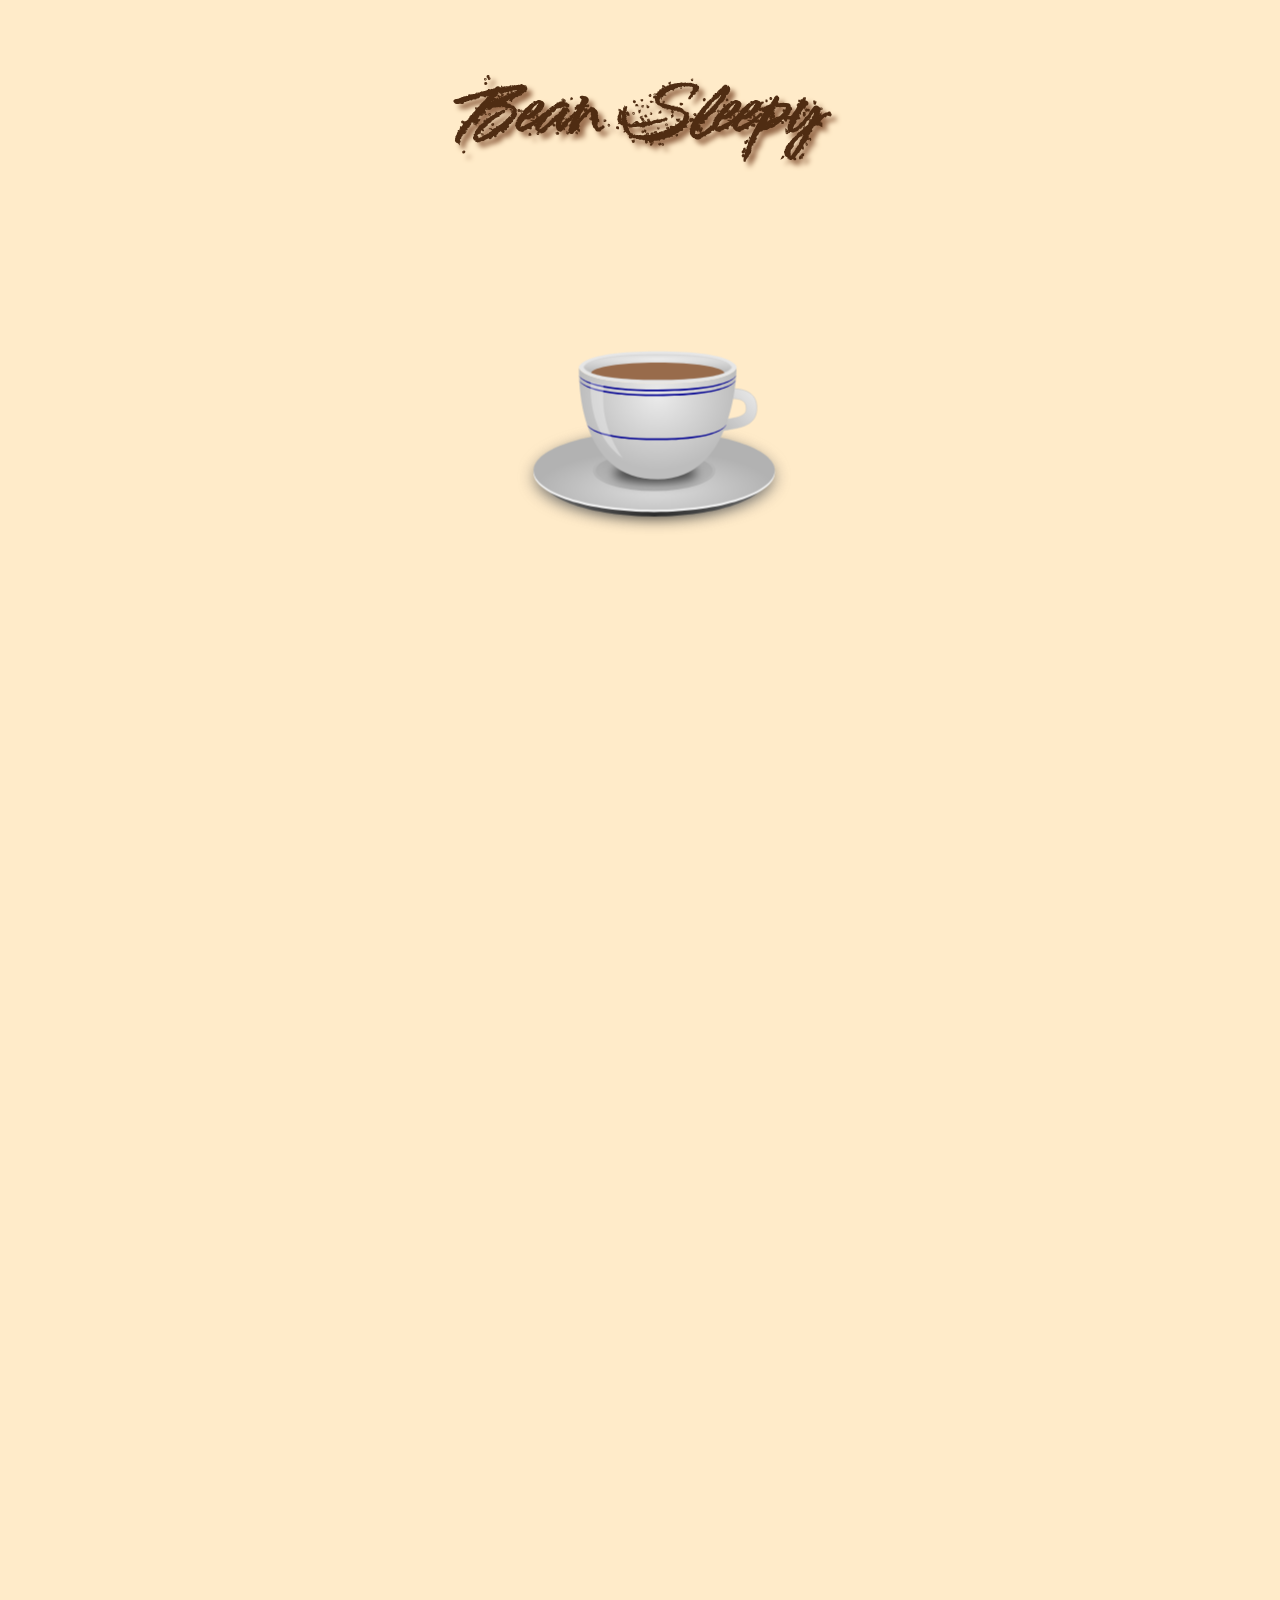
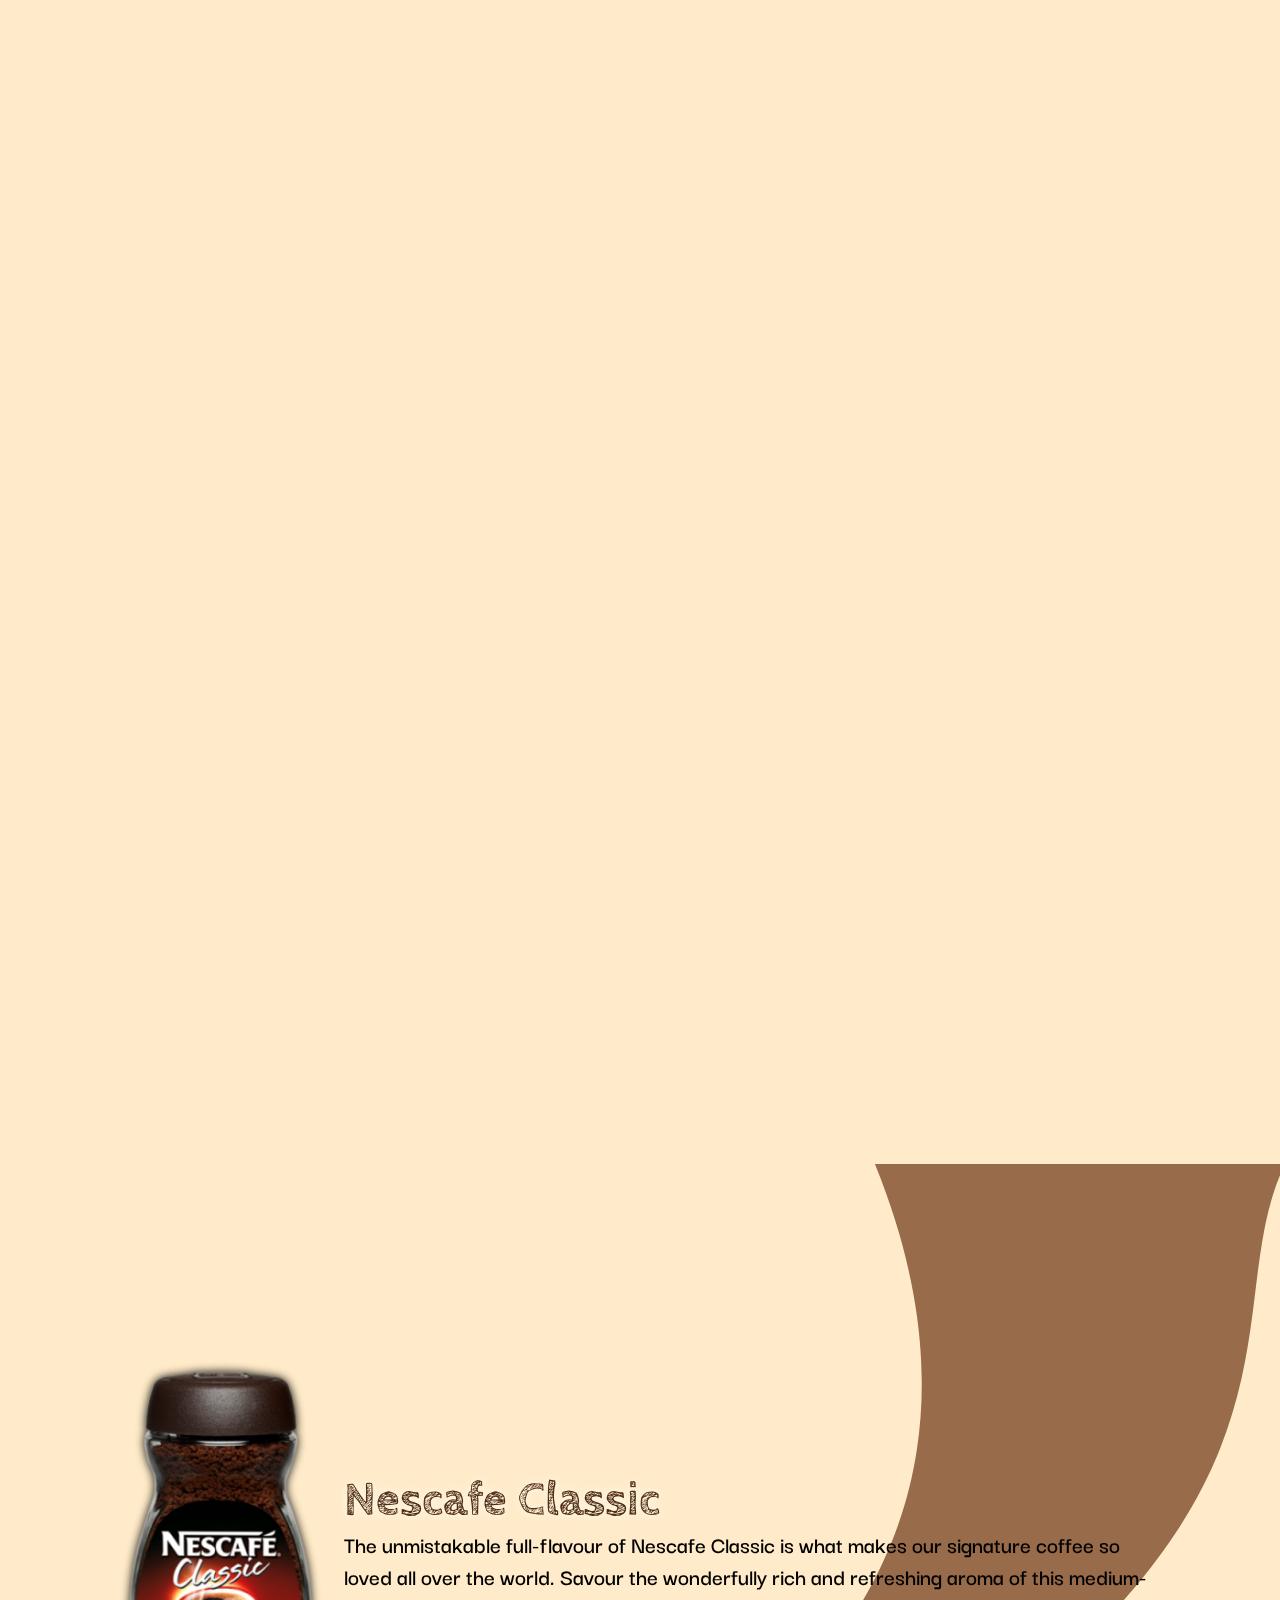
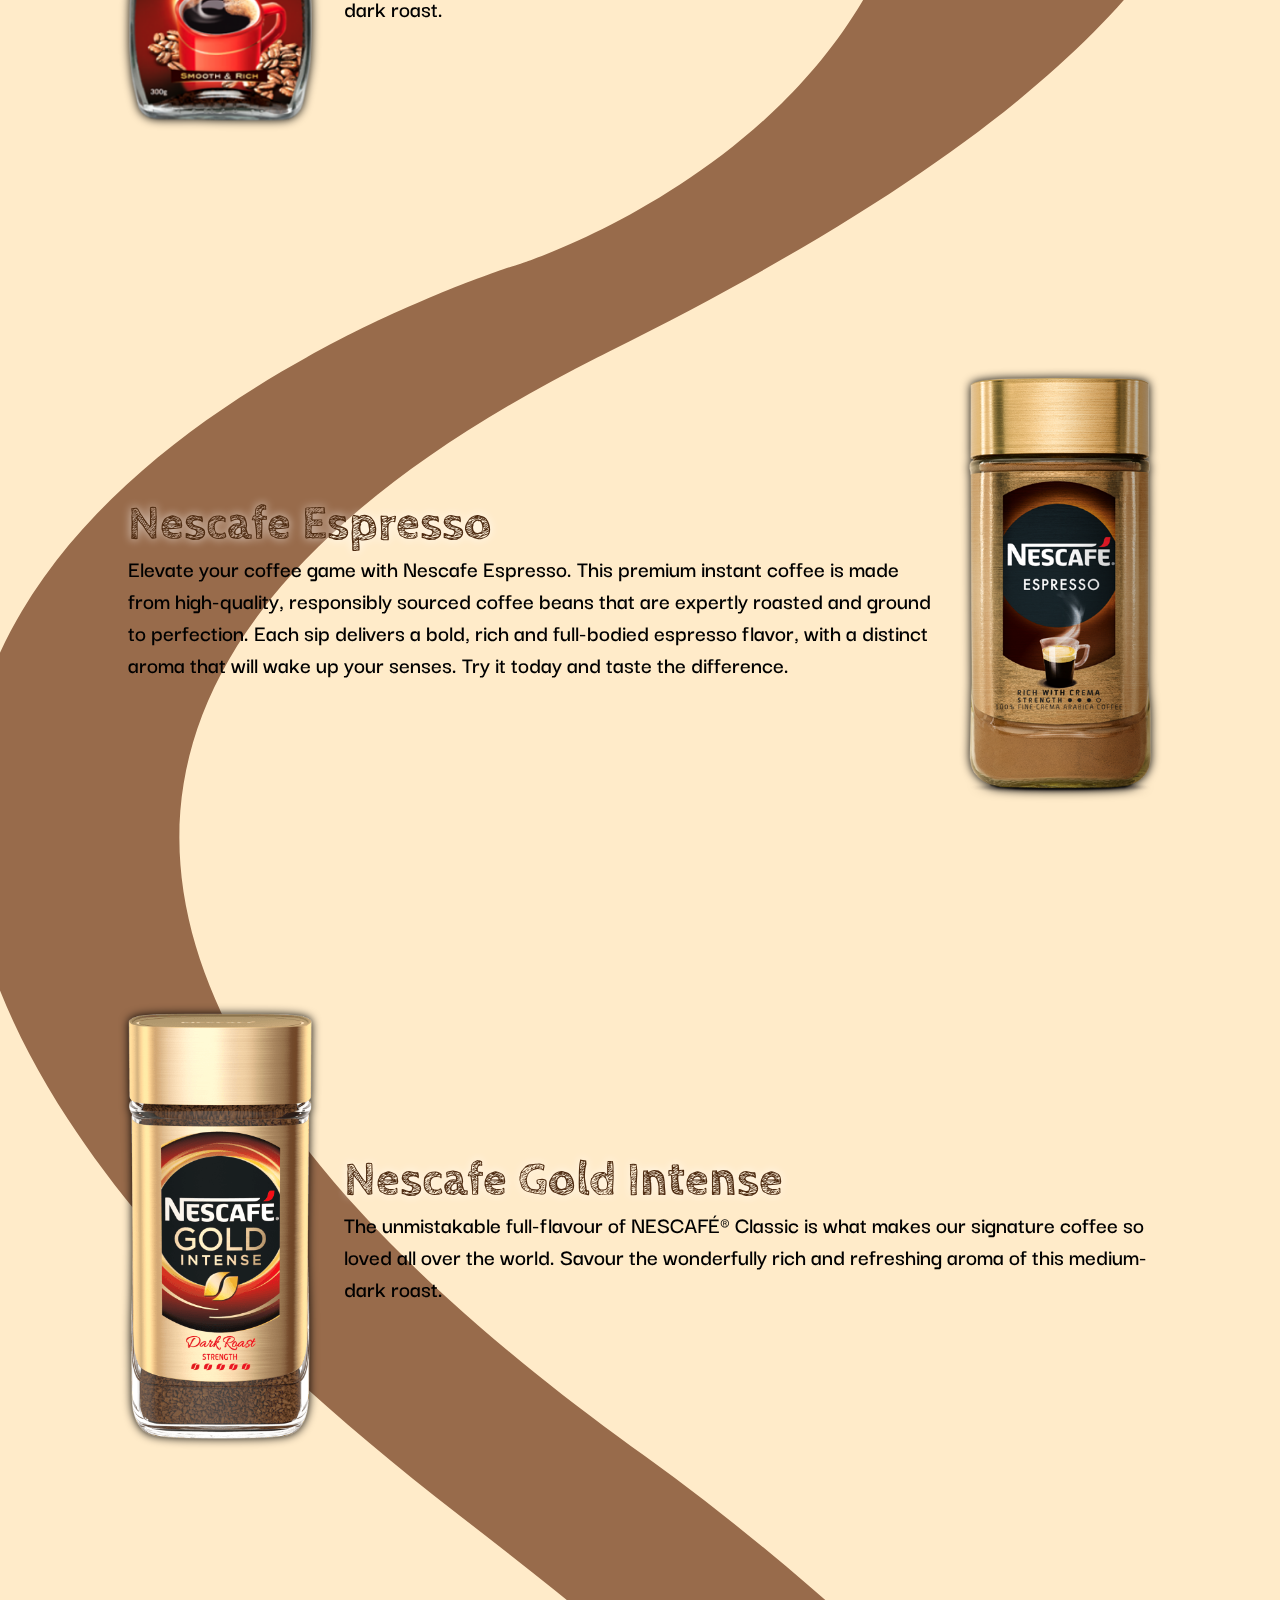
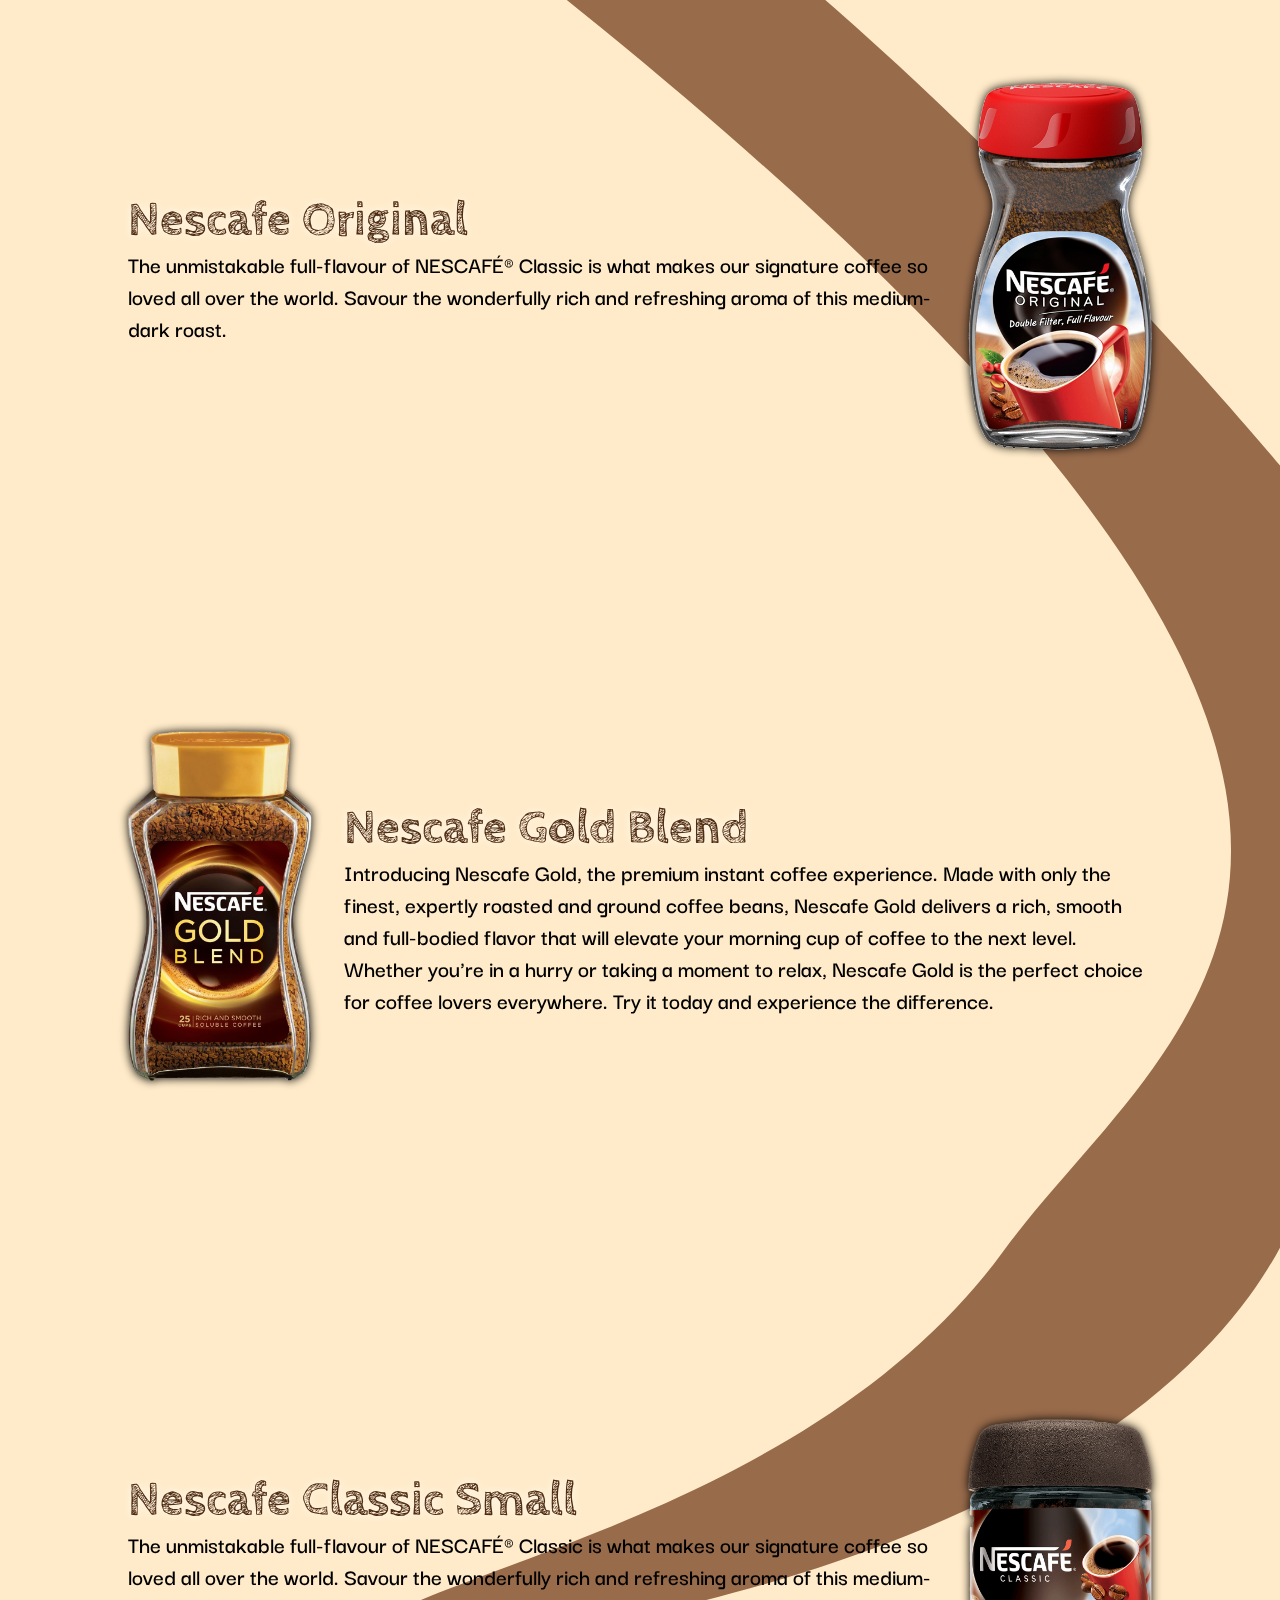
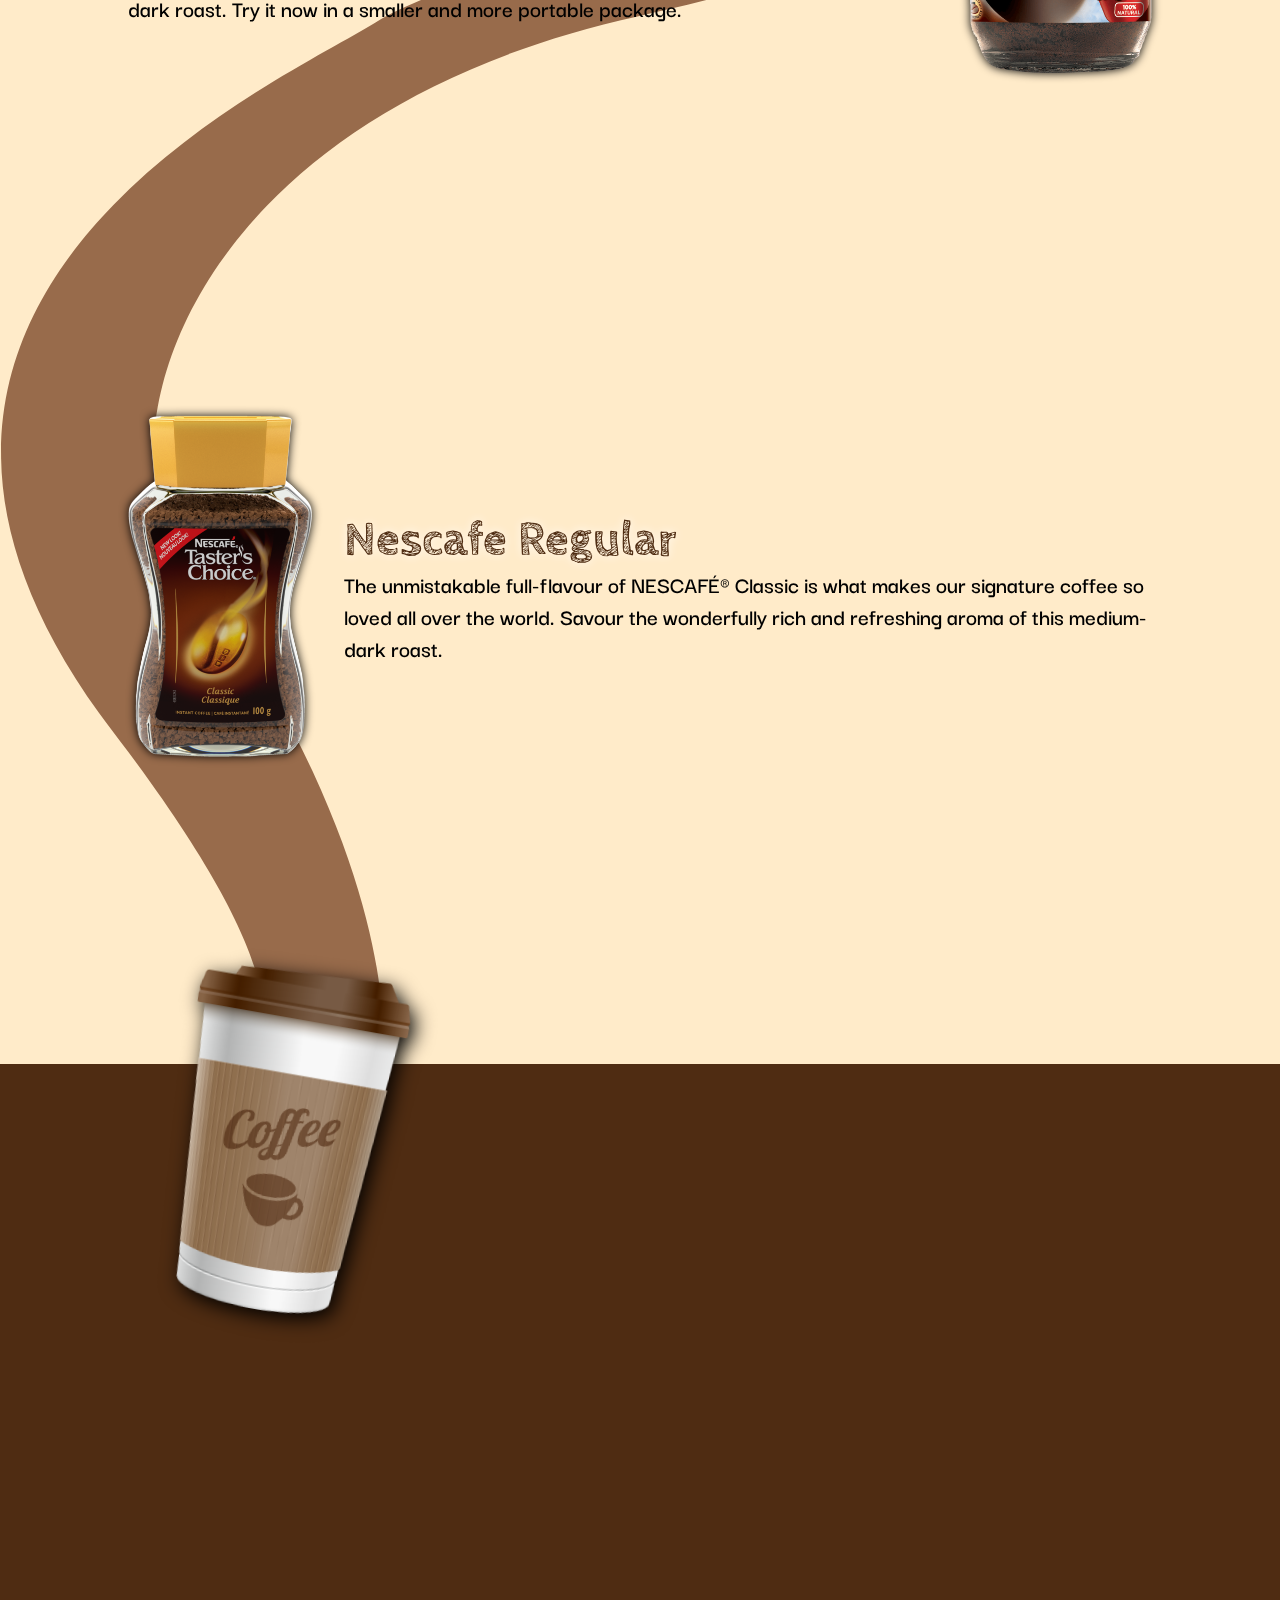
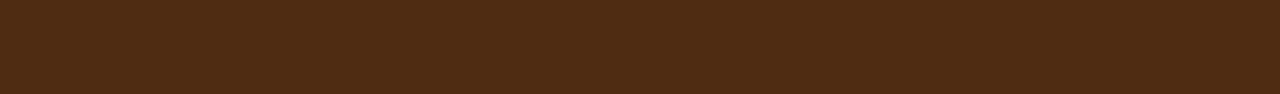
==== commit 07737355: "added coffee images and description" ====
--- a/index.html
+++ b/index.html
@@ -7,11 +7,18 @@
         <meta name="viewport" content="width=device-width, initial-scale=1.0">
         <title>Bean Sleepy</title>
         <link rel="stylesheet" href="./styles/style.css">
+        <link rel="preconnect" href="https://fonts.googleapis.com">
+        <link rel="preconnect" href="https://fonts.gstatic.com" crossorigin>
+        <link
+            href="https://fonts.googleapis.com/css2?family=Cabin+Sketch:wght@400;700&family=Darker+Grotesque:wght@400;500;600;700&family=Henny+Penny&family=Splash&display=swap"
+            rel="stylesheet">
         <script defer src="./scripts/script.js"></script>
+
     </head>
 
     <body>
         <section id="landing-section"> <!--landing page with coffee spill-->
+            <h1 id="brand-title">Bean Sleepy</h1>
             <svg xmlns:dc="http://purl.org/dc/elements/1.1/" xmlns:cc="http://creativecommons.org/ns#"
                 xmlns:rdf="http://www.w3.org/1999/02/22-rdf-syntax-ns#" xmlns:svg="http://www.w3.org/2000/svg"
                 xmlns="http://www.w3.org/2000/svg" xmlns:xlink="http://www.w3.org/1999/xlink"
@@ -191,6 +198,7 @@
                     </g>
                 </g>
             </svg>
+
 
 
             <!--puddle svg-->
@@ -372,10 +380,95 @@
                     </rdf:RDF>
                 </metadata>
             </svg>
-
         </section>
-        <section id="coffe-flow-section">
+        <section id="coffee-flow-section">
             <div id="coffee-flow-mask"></div>
+
+            <div class="product-cards-container">
+                <div id="nescafe-regular" class="product-card">
+                    <div class="image-container">
+                        <img src="./assets/images/nescafe_regular.png" alt="nescafe-regular">
+                    </div>
+                    <div class="details-container">
+                        <div class="coffee-name">Nescafe Classic</div>
+                        <div class="coffee-about">The unmistakable full-flavour of Nescafe Classic is what makes our
+                            signature coffee so loved all over the world. Savour the wonderfully rich and refreshing
+                            aroma of this medium-dark roast.</div>
+                    </div>
+                </div>
+                <div id="nescafe-espresso" class="product-card">
+                    <div class="image-container">
+                        <img src="./assets/images/nescafe_espresso.png" alt="nescafe-espresso">
+                    </div>
+                    <div class="details-container">
+                        <div class="coffee-name">Nescafe Espresso</div>
+                        <div class="coffee-about">Elevate your coffee game with Nescafe Espresso. This premium instant
+                            coffee is made from high-quality, responsibly sourced coffee beans that are expertly roasted
+                            and ground to perfection. Each sip delivers a bold, rich and full-bodied espresso flavor,
+                            with a distinct aroma that will wake up your senses. Try it today and taste the difference.
+                        </div>
+                    </div>
+                </div>
+                <div id="nescafe-gold" class="product-card">
+                    <div class="image-container">
+                        <img src="./assets/images/nescafe_gold.png" alt="nescafe-gold">
+                    </div>
+                    <div class="details-container">
+                        <div class="coffee-name">Nescafe Gold Intense</div>
+                        <div class="coffee-about">The unmistakable full-flavour of NESCAFÉ® Classic is what makes our
+                            signature coffee so loved all over the world. Savour the wonderfully rich and refreshing
+                            aroma of this medium-dark roast.</div>
+                    </div>
+                </div>
+                <div id="nescafe-original" class="product-card">
+                    <div class="image-container">
+                        <img src="./assets/images/nescafe_original.png" alt="nescafe-original">
+                    </div>
+                    <div class="details-container">
+                        <div class="coffee-name">Nescafe Original</div>
+                        <div class="coffee-about">The unmistakable full-flavour of NESCAFÉ® Classic is what makes our
+                            signature coffee so loved all over the world. Savour the wonderfully rich and refreshing
+                            aroma of this medium-dark roast.</div>
+                    </div>
+                </div>
+                <div id="nescafe-gold-soluble" class="product-card">
+                    <div class="image-container">
+                        <img src="./assets/images/nescafe_gold_soluble.png" alt="nescafe-gold-soluble">
+                    </div>
+                    <div class="details-container">
+                        <div class="coffee-name">Nescafe Gold Blend</div>
+                        <div class="coffee-about">Introducing Nescafe Gold, the premium instant coffee experience. Made
+                            with only the finest, expertly roasted and ground coffee beans, Nescafe Gold delivers a
+                            rich, smooth and full-bodied flavor that will elevate your morning cup of coffee to the next
+                            level. Whether you're in a hurry or taking a moment to relax,
+                            Nescafe Gold is the perfect choice for coffee lovers everywhere. Try it today and experience
+                            the difference.</div>
+                    </div>
+                </div>
+                <div id="nescafe-small" class="product-card">
+                    <div class="image-container">
+                        <img src="./assets/images/nescafe_small.png" alt="nescafe-small">
+                    </div>
+                    <div class="details-container">
+                        <div class="coffee-name">Nescafe Classic Small</div>
+                        <div class="coffee-about">The unmistakable full-flavour of NESCAFÉ® Classic is what makes our
+                            signature coffee so loved all over the world. Savour the wonderfully rich and refreshing
+                            aroma of this medium-dark roast. Try it now in a smaller and more portable package.</div>
+                    </div>
+                </div>
+                <div id="nescafe-taster" class="product-card">
+                    <div class="image-container">
+                        <img src="./assets/images/nescafe_taster.png" alt="nescafe-taster">
+                    </div>
+                    <div class="details-container">
+                        <div class="coffee-name">Nescafe Regular</div>
+                        <div class="coffee-about">The unmistakable full-flavour of NESCAFÉ® Classic is what makes our
+                            signature coffee so loved all over the world. Savour the wonderfully rich and refreshing
+                            aroma of this medium-dark roast.</div>
+                    </div>
+                </div>
+            </div>
+
             <div id="coffee-flow-container" class="">
                 <svg width="208.5416mm" height="765.14893mm" viewBox="0 0 208.5416 765.14892" version="1.1"
                     id="coffee-flow" inkscape:export-filename="coffee-flow-2.svg" inkscape:export-xdpi="96"
@@ -395,8 +488,11 @@
                     </g>
                 </svg>
             </div>
+            <div class="takeaway-cup-container">
+                <img src="./assets/images/takeaway-cup2.png" alt="takeaway-cup">
+            </div>
         </section>
-
+        <footer></footer>
     </body>
 
 </html>--- a/styles/style.css
+++ b/styles/style.css
@@ -1,7 +1,17 @@
 :root {
-  --coffee-clr: #753422;
+  --coffee-clr: #986b4b;
   --bgclr-light: #ffebc9;
-}
+  --bgclr-dark: #4f2c12;
+  --font-cabin: "Cabin Sketch", cursive;
+  --font-grotesque: "Darker Grotesque", sans-serif;
+  --font-henny: "Henny Penny", cursive;
+  --font-splash: "Splash", cursive;
+}
+
+/* font-family: 'Cabin Sketch', cursive;
+font-family: 'Darker Grotesque', sans-serif;
+font-family: 'Henny Penny', cursive;
+font-family: 'Splash', cursive; */
 
 * {
   margin: 0;
@@ -14,6 +24,32 @@
   overflow-x: hidden;
   background-color: var(--bgclr-light);
 }
+
+body::-webkit-scrollbar {
+  width: 0.5rem;
+  display: none;
+}
+
+body::-webkit-scrollbar-track {
+  box-shadow: inset 0 0 6px var(--coffee-clr);
+  /* display: none; */
+}
+
+body::-webkit-scrollbar-thumb {
+  background-color: var(--coffee-clr);
+  border-radius: 90px;
+}
+
+#brand-title {
+  display: flex;
+  justify-content: center;
+  margin-top: 5%;
+  font-size: min(10vw, 4rem);
+  color: var(--bgclr-dark);
+  font-family: var(--font-splash);
+  text-shadow: 5px 5px 5px var(--coffee-clr);
+}
+
 #landing-section {
   position: relative;
   width: 100%;
@@ -28,7 +64,7 @@
   left: 50%;
   overflow: visible;
   transition: transform 1s;
-  transform: translateY(-130px);
+  transform: translate(-60%, -120%);
   z-index: 2;
   height: 7vw;
   width: 7vw;
@@ -75,11 +111,11 @@
 #coffee-puddle {
   position: absolute;
   width: 35vw;
-  bottom: -20px;
+  bottom: -30px;
   right: -2%;
-  z-index: 1;
+  z-index: -100;
   opacity: 0;
-  transition: 2s opacity ease;
+  transition: 3s opacity ease-out;
 }
 
 #coffee-puddle.active {
@@ -96,11 +132,15 @@
   fill: var(--coffee-clr);
 }
 
+#coffee-flow-section {
+  position: relative;
+}
+
 #coffee-flow-container {
   position: relative;
   width: 100%;
   height: 100%;
-  z-index: -90;
+  z-index: -100;
 }
 
 #coffee-flow {
@@ -115,11 +155,107 @@
 #coffee-flow-mask {
   position: fixed;
   bottom: 0;
-  z-index: -10;
+  z-index: -20;
   width: 100%;
   height: 60vh;
   background-color: var(--bgclr-light);
   box-shadow: 0 0 15px 15px var(--bgclr-light);
+}
+
+.product-cards-container {
+  position: absolute;
+  width: 100%;
+  height: max-content;
+  display: flex;
+  flex-direction: column;
+  justify-content: space-evenly;
+  padding-top: 4rem;
+}
+
+.product-card {
+  display: flex;
+  align-items: center;
+  width: 100%;
+  height: 50vw;
+  padding-inline: 10%;
+}
+.product-cards-container .product-card:nth-child(odd) {
+  flex-direction: row;
+}
+
+.product-cards-container .product-card:nth-child(even) {
+  flex-direction: row-reverse;
+}
+.product-card > .image-container {
+  width: 18%;
+}
+
+.product-card > .details-container {
+  width: 82%;
+}
+
+.product-card > .image-container > img {
+  max-width: 100%;
+  transition: all 0.5s ease;
+  filter: drop-shadow(0px 0px 5px black);
+}
+
+.product-card:hover > .image-container > img {
+  filter: drop-shadow(8px 8px 8px black);
+}
+
+.product-cards-container .product-card:nth-child(odd) > .details-container {
+  padding-left: 2rem;
+}
+
+.product-cards-container .product-card:nth-child(even) > .details-container {
+  padding-right: 2rem;
+}
+
+.product-cards-container
+  .product-card:nth-child(odd):hover
+  > .image-container
+  > img {
+  transform: scale(1.3) rotate(+10deg);
+}
+
+.product-cards-container
+  .product-card:nth-child(even):hover
+  > .image-container
+  > img {
+  transform: scale(1.2) rotate(-10deg);
+}
+
+.coffee-name {
+  font-size: 3rem;
+  font-weight: bold;
+  font-family: var(--font-cabin);
+  color: var(--bgclr-dark);
+  text-shadow: 0 0 10px white;
+}
+
+.coffee-about {
+  font-size: 1.5rem;
+  font-weight: 600;
+  font-family: var(--font-grotesque);
+}
+
+.takeaway-cup-container {
+  position: absolute;
+  width: 18vw;
+  bottom: -20vw;
+  left: 13vw;
+}
+.takeaway-cup-container > img {
+  max-width: 100%;
+  transform: rotate(10deg);
+  filter: drop-shadow(5px 5px 10px black);
+}
+
+footer {
+  height: 70vh;
+  width: 100vw;
+  background: var(--bgclr-dark);
 }
 
 @keyframes drop {
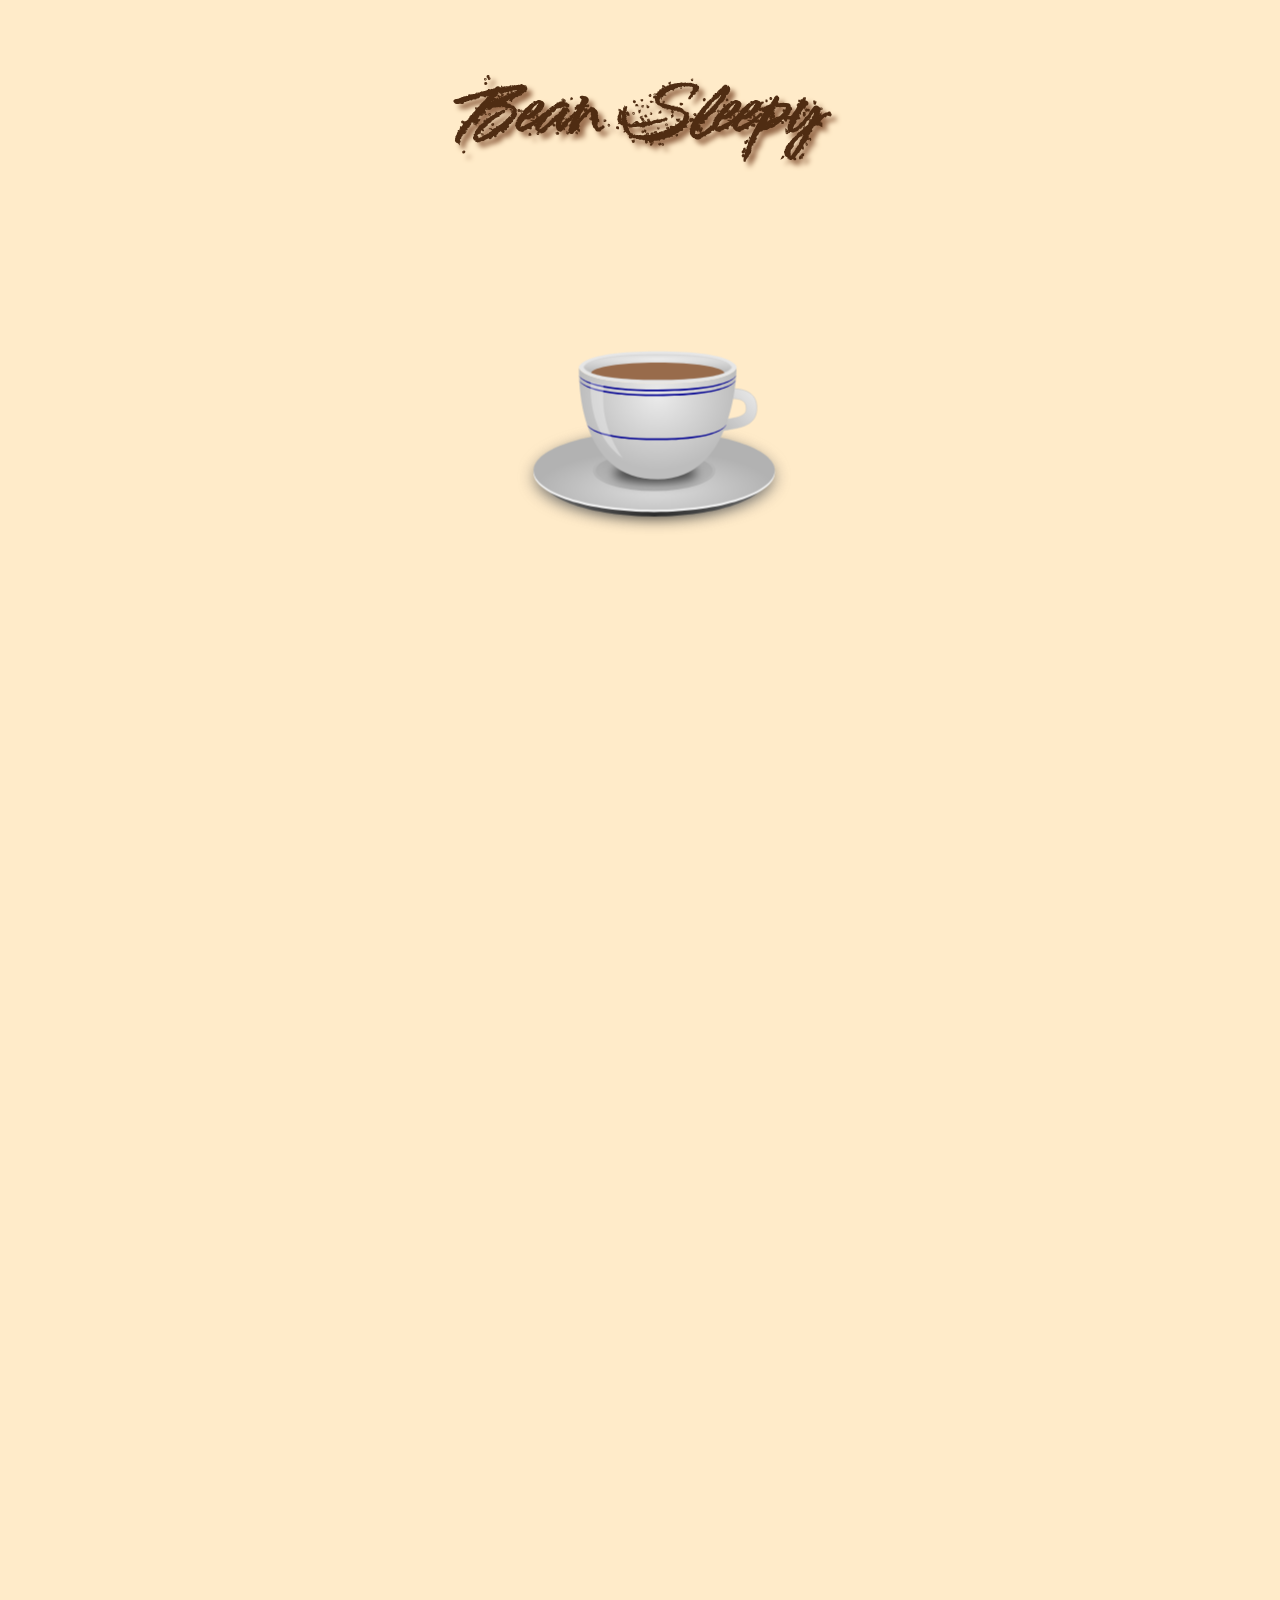
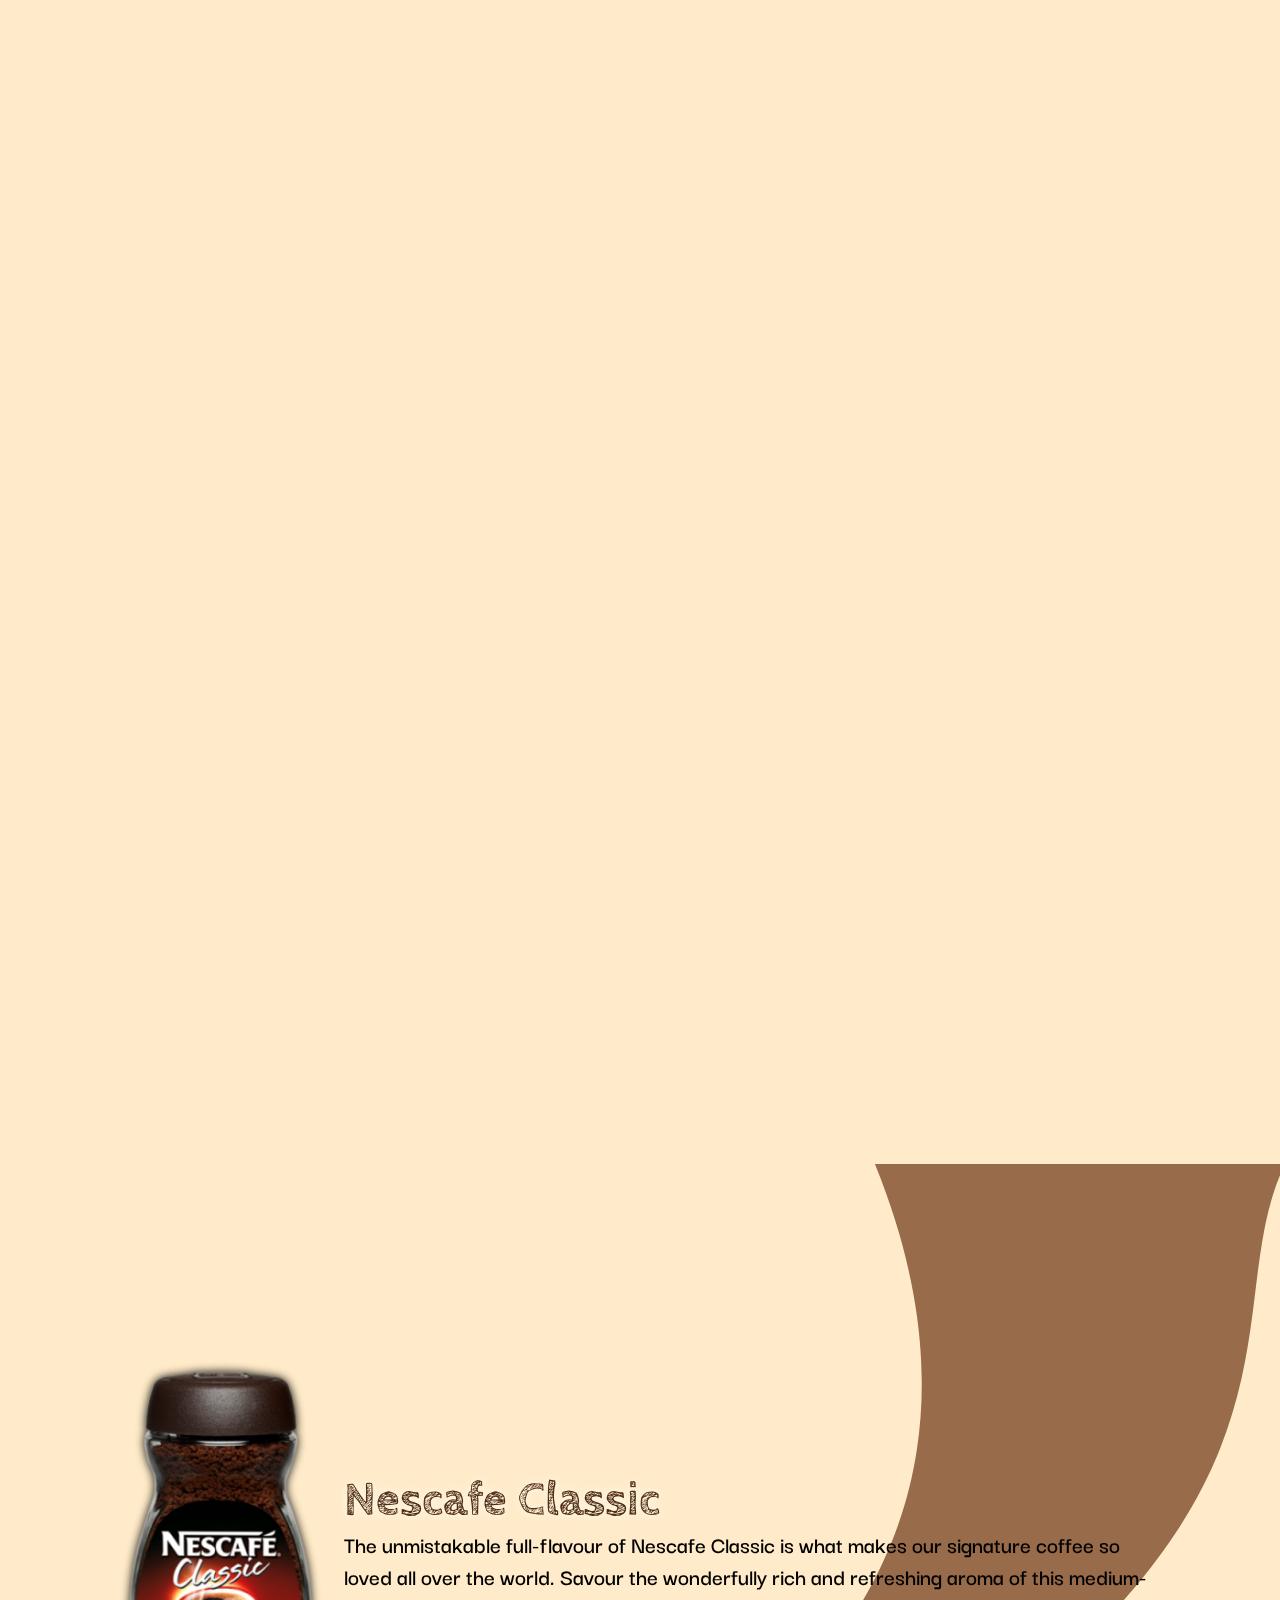
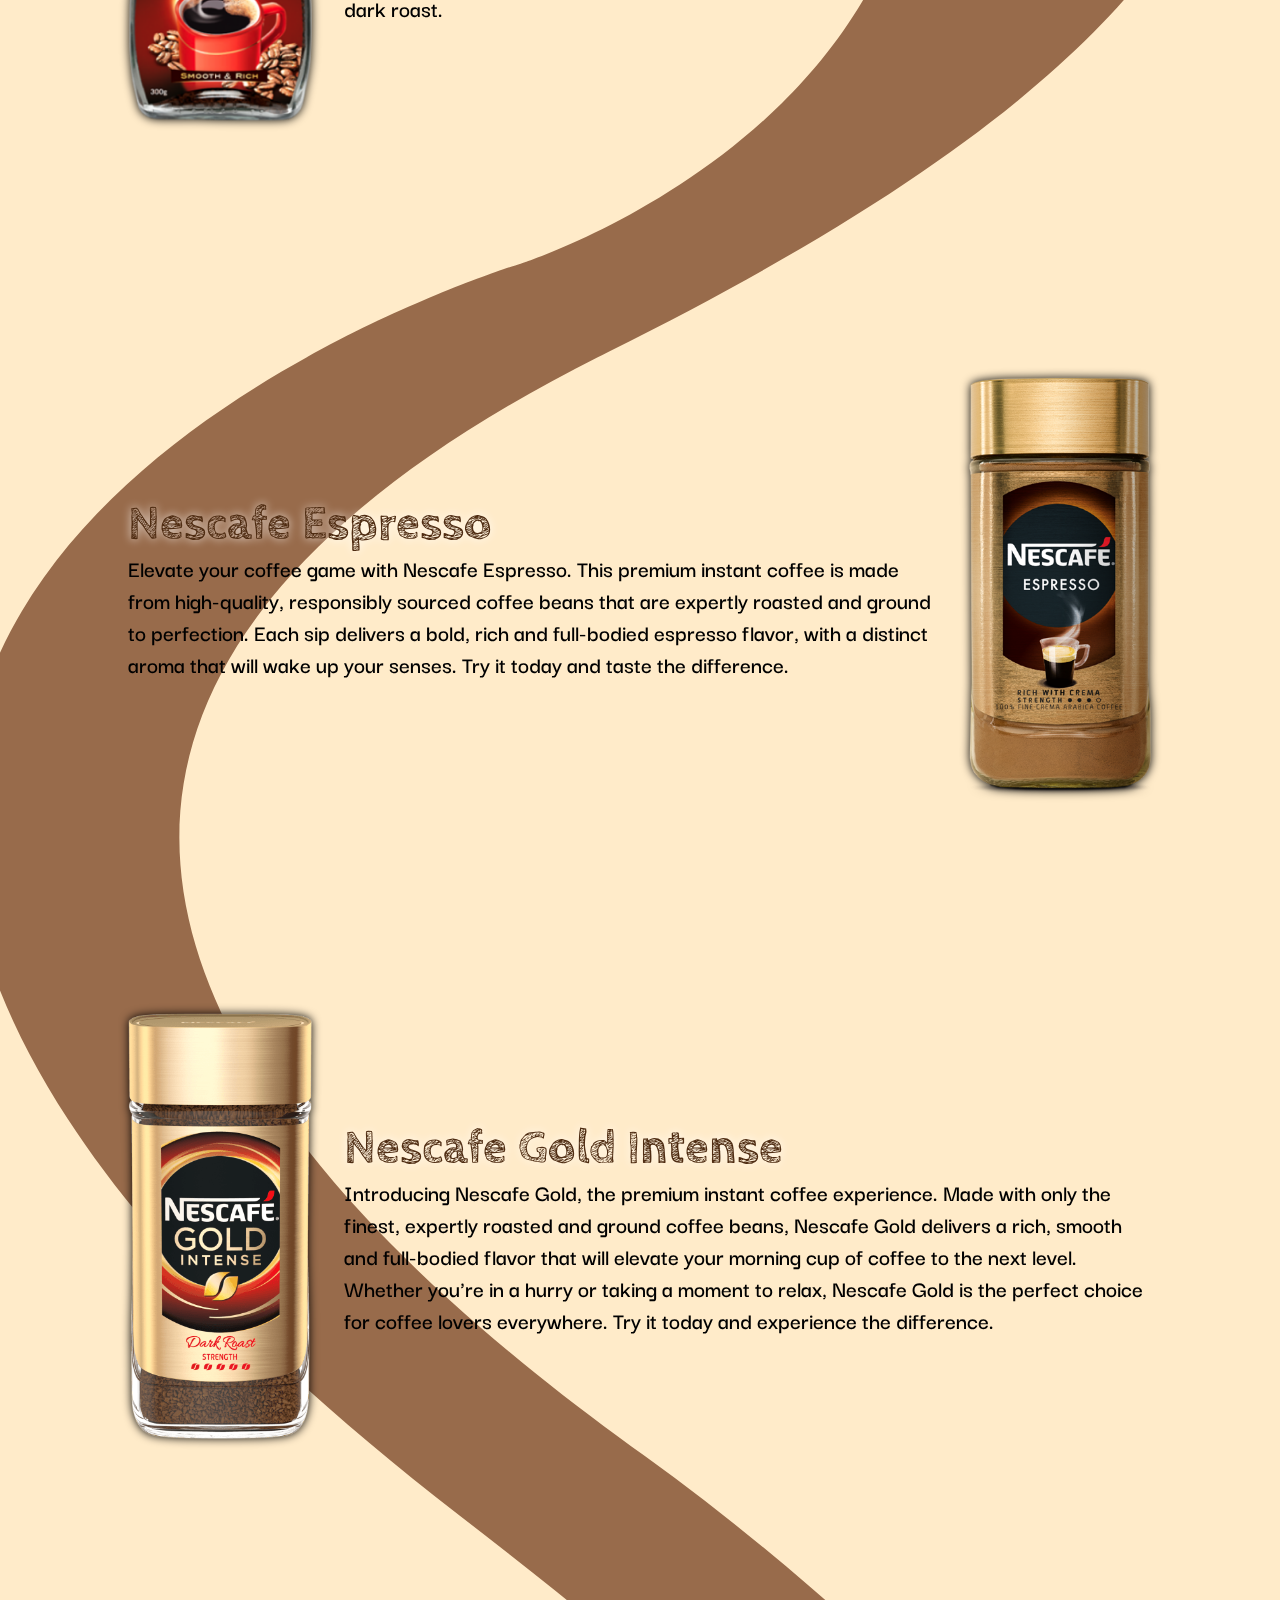
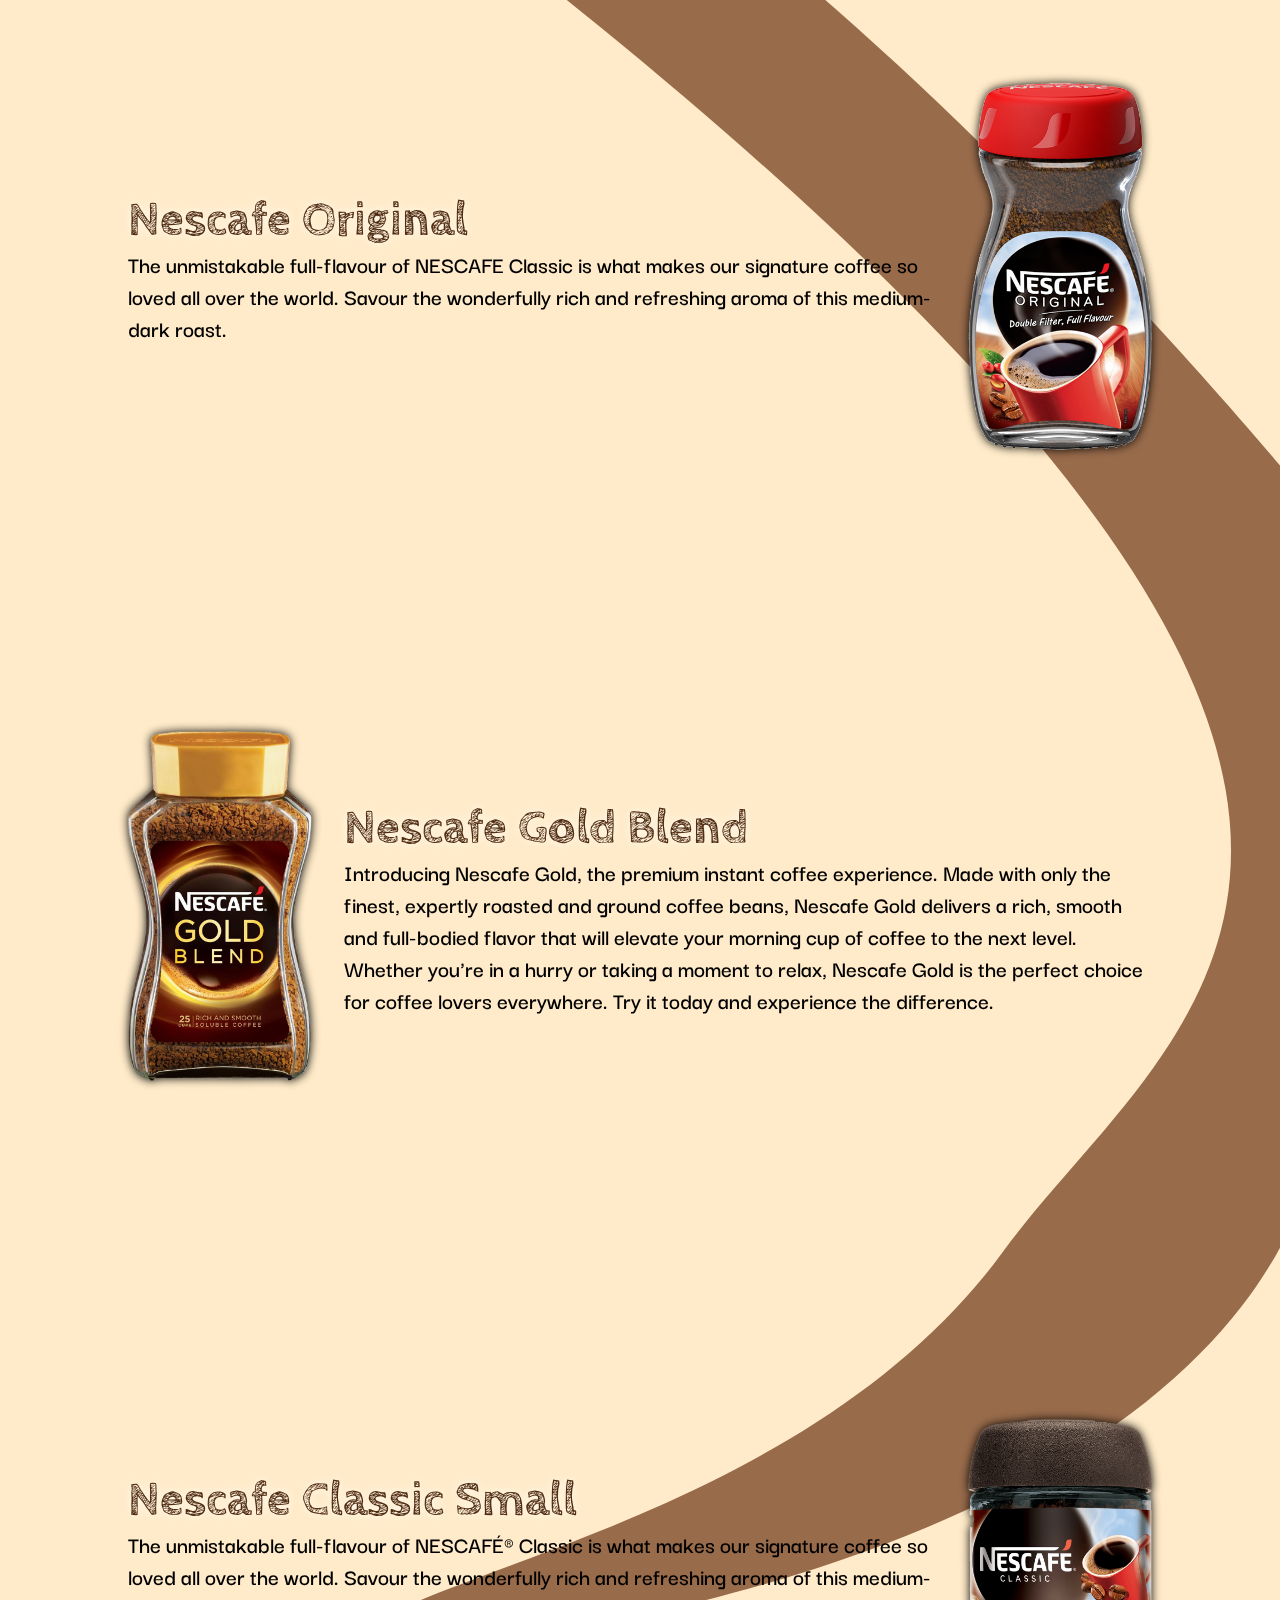
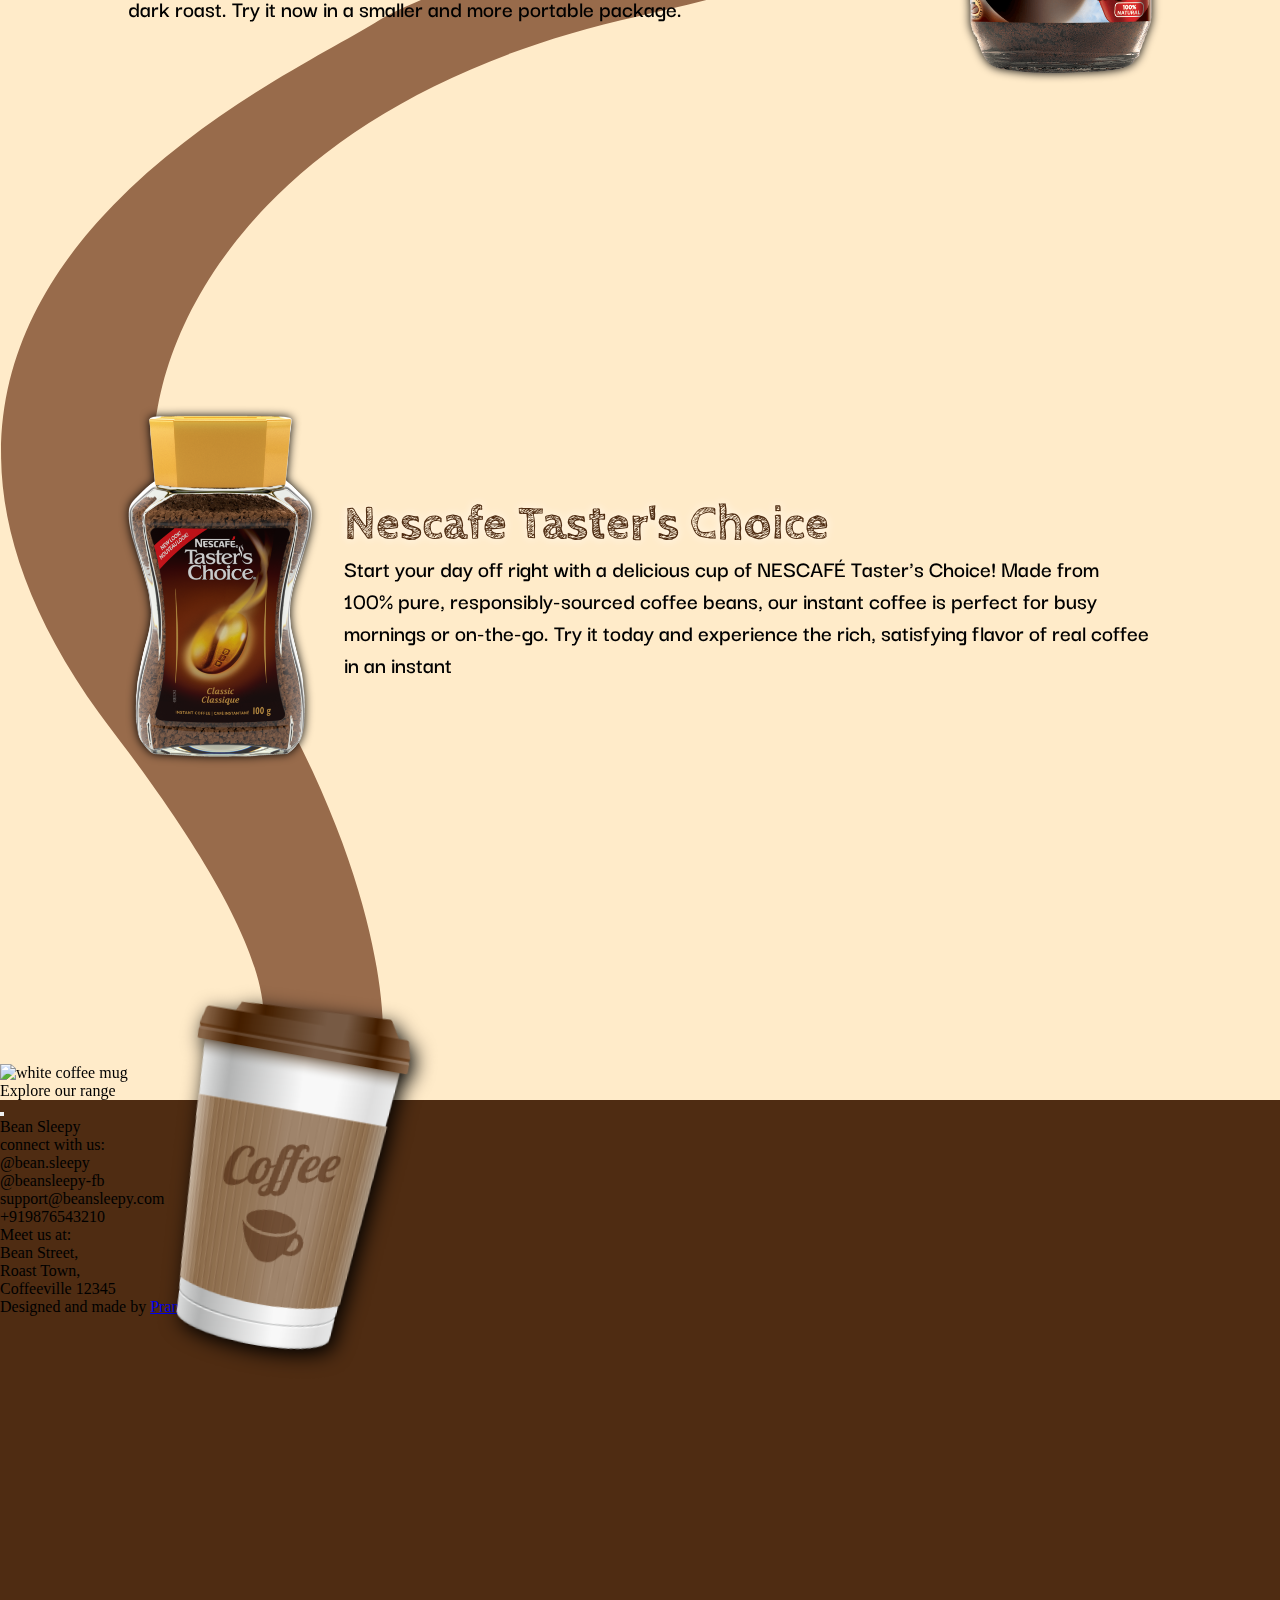
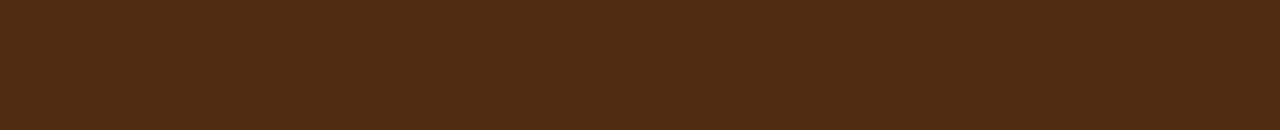
==== commit 26455ee2: "added favicon" ====
--- a/index.html
+++ b/index.html
@@ -6,6 +6,8 @@
         <meta http-equiv="X-UA-Compatible" content="IE=edge">
         <meta name="viewport" content="width=device-width, initial-scale=1.0">
         <title>Bean Sleepy</title>
+        <link rel="icon" type="image/xicon" href="./assets/images/favicon.ico">
+        <link href='https://css.gg/css' rel='stylesheet'>
         <link rel="stylesheet" href="./styles/style.css">
         <link rel="preconnect" href="https://fonts.googleapis.com">
         <link rel="preconnect" href="https://fonts.gstatic.com" crossorigin>
@@ -385,7 +387,7 @@
             <div id="coffee-flow-mask"></div>
 
             <div class="product-cards-container">
-                <div id="nescafe-regular" class="product-card">
+                <div id="nescafe-regular" class="product-card" onclick="gotoNescafeClassic()">
                     <div class="image-container">
                         <img src="./assets/images/nescafe_regular.png" alt="nescafe-regular">
                     </div>
@@ -396,7 +398,7 @@
                             aroma of this medium-dark roast.</div>
                     </div>
                 </div>
-                <div id="nescafe-espresso" class="product-card">
+                <div id="nescafe-espresso" class="product-card" onclick="gotoEspresso()">
                     <div class="image-container">
                         <img src="./assets/images/nescafe_espresso.png" alt="nescafe-espresso">
                     </div>
@@ -409,29 +411,32 @@
                         </div>
                     </div>
                 </div>
-                <div id="nescafe-gold" class="product-card">
+                <div id="nescafe-gold" class="product-card" onclick="gotoGold()">
                     <div class="image-container">
                         <img src="./assets/images/nescafe_gold.png" alt="nescafe-gold">
                     </div>
                     <div class="details-container">
                         <div class="coffee-name">Nescafe Gold Intense</div>
-                        <div class="coffee-about">The unmistakable full-flavour of NESCAFÉ® Classic is what makes our
+                        <div class="coffee-about">Introducing Nescafe Gold, the premium instant coffee experience. Made
+                            with only the finest, expertly roasted and ground coffee beans, Nescafe Gold delivers a
+                            rich, smooth and full-bodied flavor that will elevate your morning cup of coffee to the next
+                            level. Whether you're in a hurry or taking a moment to relax,
+                            Nescafe Gold is the perfect choice for coffee lovers everywhere. Try it today and experience
+                            the difference.</div>
+                    </div>
+                </div>
+                <div id="nescafe-original" class="product-card" onclick="gotoOriginal()">
+                    <div class="image-container">
+                        <img src="./assets/images/nescafe_original.png" alt="nescafe-original">
+                    </div>
+                    <div class="details-container">
+                        <div class="coffee-name">Nescafe Original</div>
+                        <div class="coffee-about">The unmistakable full-flavour of NESCAFE Classic is what makes our
                             signature coffee so loved all over the world. Savour the wonderfully rich and refreshing
                             aroma of this medium-dark roast.</div>
                     </div>
                 </div>
-                <div id="nescafe-original" class="product-card">
-                    <div class="image-container">
-                        <img src="./assets/images/nescafe_original.png" alt="nescafe-original">
-                    </div>
-                    <div class="details-container">
-                        <div class="coffee-name">Nescafe Original</div>
-                        <div class="coffee-about">The unmistakable full-flavour of NESCAFÉ® Classic is what makes our
-                            signature coffee so loved all over the world. Savour the wonderfully rich and refreshing
-                            aroma of this medium-dark roast.</div>
-                    </div>
-                </div>
-                <div id="nescafe-gold-soluble" class="product-card">
+                <div id="nescafe-gold-soluble" class="product-card" onclick="gotoGoldBlend()">
                     <div class="image-container">
                         <img src="./assets/images/nescafe_gold_soluble.png" alt="nescafe-gold-soluble">
                     </div>
@@ -445,7 +450,7 @@
                             the difference.</div>
                     </div>
                 </div>
-                <div id="nescafe-small" class="product-card">
+                <div id="nescafe-small" class="product-card" onclick="gotoClassicSm()">
                     <div class="image-container">
                         <img src="./assets/images/nescafe_small.png" alt="nescafe-small">
                     </div>
@@ -456,15 +461,16 @@
                             aroma of this medium-dark roast. Try it now in a smaller and more portable package.</div>
                     </div>
                 </div>
-                <div id="nescafe-taster" class="product-card">
+                <div id="nescafe-taster" class="product-card" onclick="gotoTaster()">
                     <div class="image-container">
                         <img src="./assets/images/nescafe_taster.png" alt="nescafe-taster">
                     </div>
                     <div class="details-container">
-                        <div class="coffee-name">Nescafe Regular</div>
-                        <div class="coffee-about">The unmistakable full-flavour of NESCAFÉ® Classic is what makes our
-                            signature coffee so loved all over the world. Savour the wonderfully rich and refreshing
-                            aroma of this medium-dark roast.</div>
+                        <div class="coffee-name">Nescafe Taster's Choice</div>
+                        <div class="coffee-about">Start your day off right with a delicious cup of NESCAFÉ Taster's
+                            Choice! Made from 100% pure, responsibly-sourced coffee beans, our instant coffee is perfect
+                            for busy mornings or on-the-go. Try it today and
+                            experience the rich, satisfying flavor of real coffee in an instant</div>
                     </div>
                 </div>
             </div>
@@ -491,8 +497,49 @@
             <div class="takeaway-cup-container">
                 <img src="./assets/images/takeaway-cup2.png" alt="takeaway-cup">
             </div>
+            <div id="explore-btn-container">
+                <div id="explore-btn">
+                    <div id="drop-1" class=""></div>
+                    <div id="coffee-fill" class=""></div>
+                    <img src="./assets/images/White-Coffee-Mug.png" alt="white coffee mug" />
+                    <div id="drop-2" class=""></div>
+                    <div id="drop-3" class=""></div>
+                    <div id="drop-4" class=""></div>
+                    <span>Explore our range</span>
+                </div>
+            </div>
         </section>
-        <footer></footer>
+        <footer>
+            <button id="scroll-btn" onclick="scrollToTop()"><i class="gg-chevron-double-up-o"></i></button>
+            <div id="footer-brand-title">Bean Sleepy</div>
+            <div id="social-links">
+                <span>connect with us:</span>
+                <div class="link-group">
+                    <i class="gg-instagram"></i><span>@bean.sleepy</span>
+                </div>
+                <div class="link-group">
+                    <i class="gg-facebook"></i><span>@beansleepy-fb</span>
+                </div>
+                <div class="link-group">
+                    <i class="gg-mail"></i><span>support@beansleepy.com</span>
+                </div>
+                <div class="link-group">
+                    <i class="gg-smartphone"></i><span>+919876543210</span>
+                </div>
+            </div>
+            <div id="office-location">
+                <span>Meet us at:</span>
+                <div class="address">
+                    Bean Street, <br />
+                    Roast Town, <br />
+                    Coffeeville 12345
+                </div>
+            </div>
+            <div id="creator-info">
+                Designed and made by <a href="https://pran01.github.io/about-me" target="_blank"> Pranav
+                </a>
+            </div>
+        </footer>
     </body>
 
 </html>